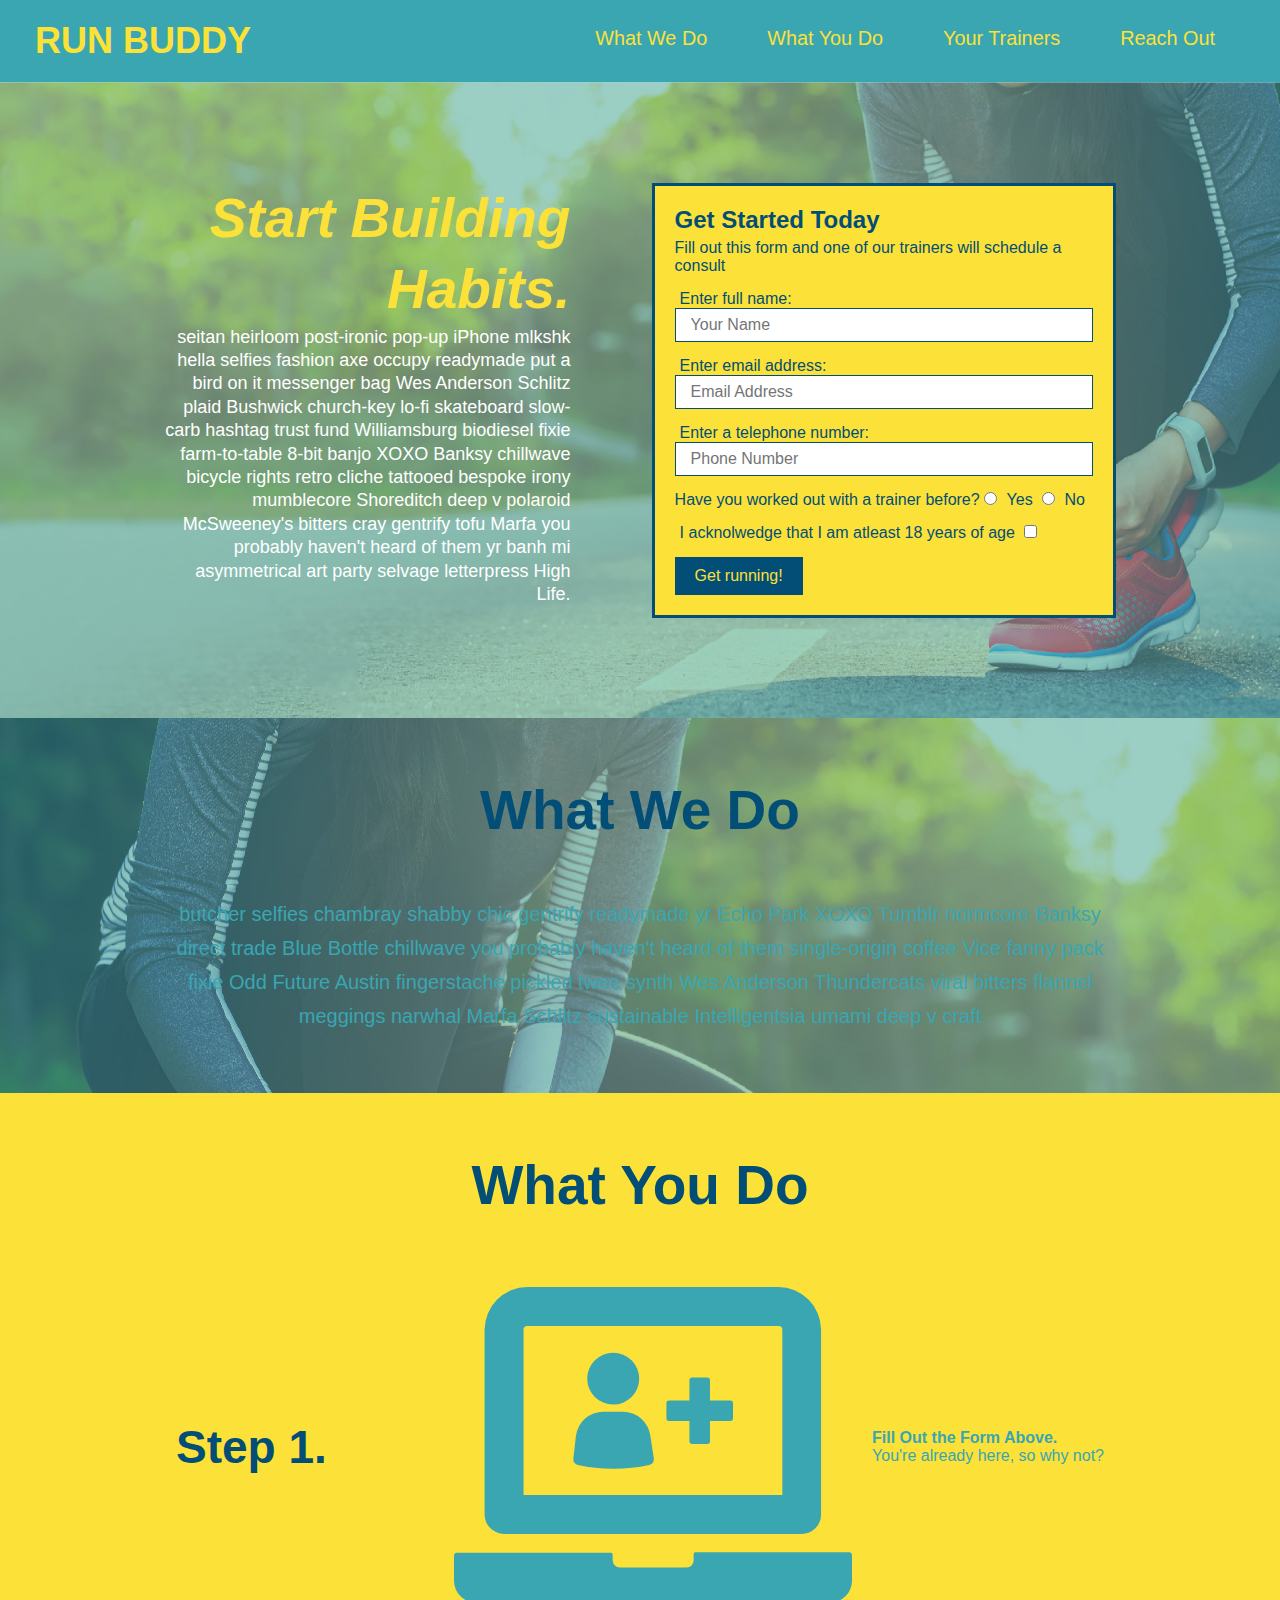
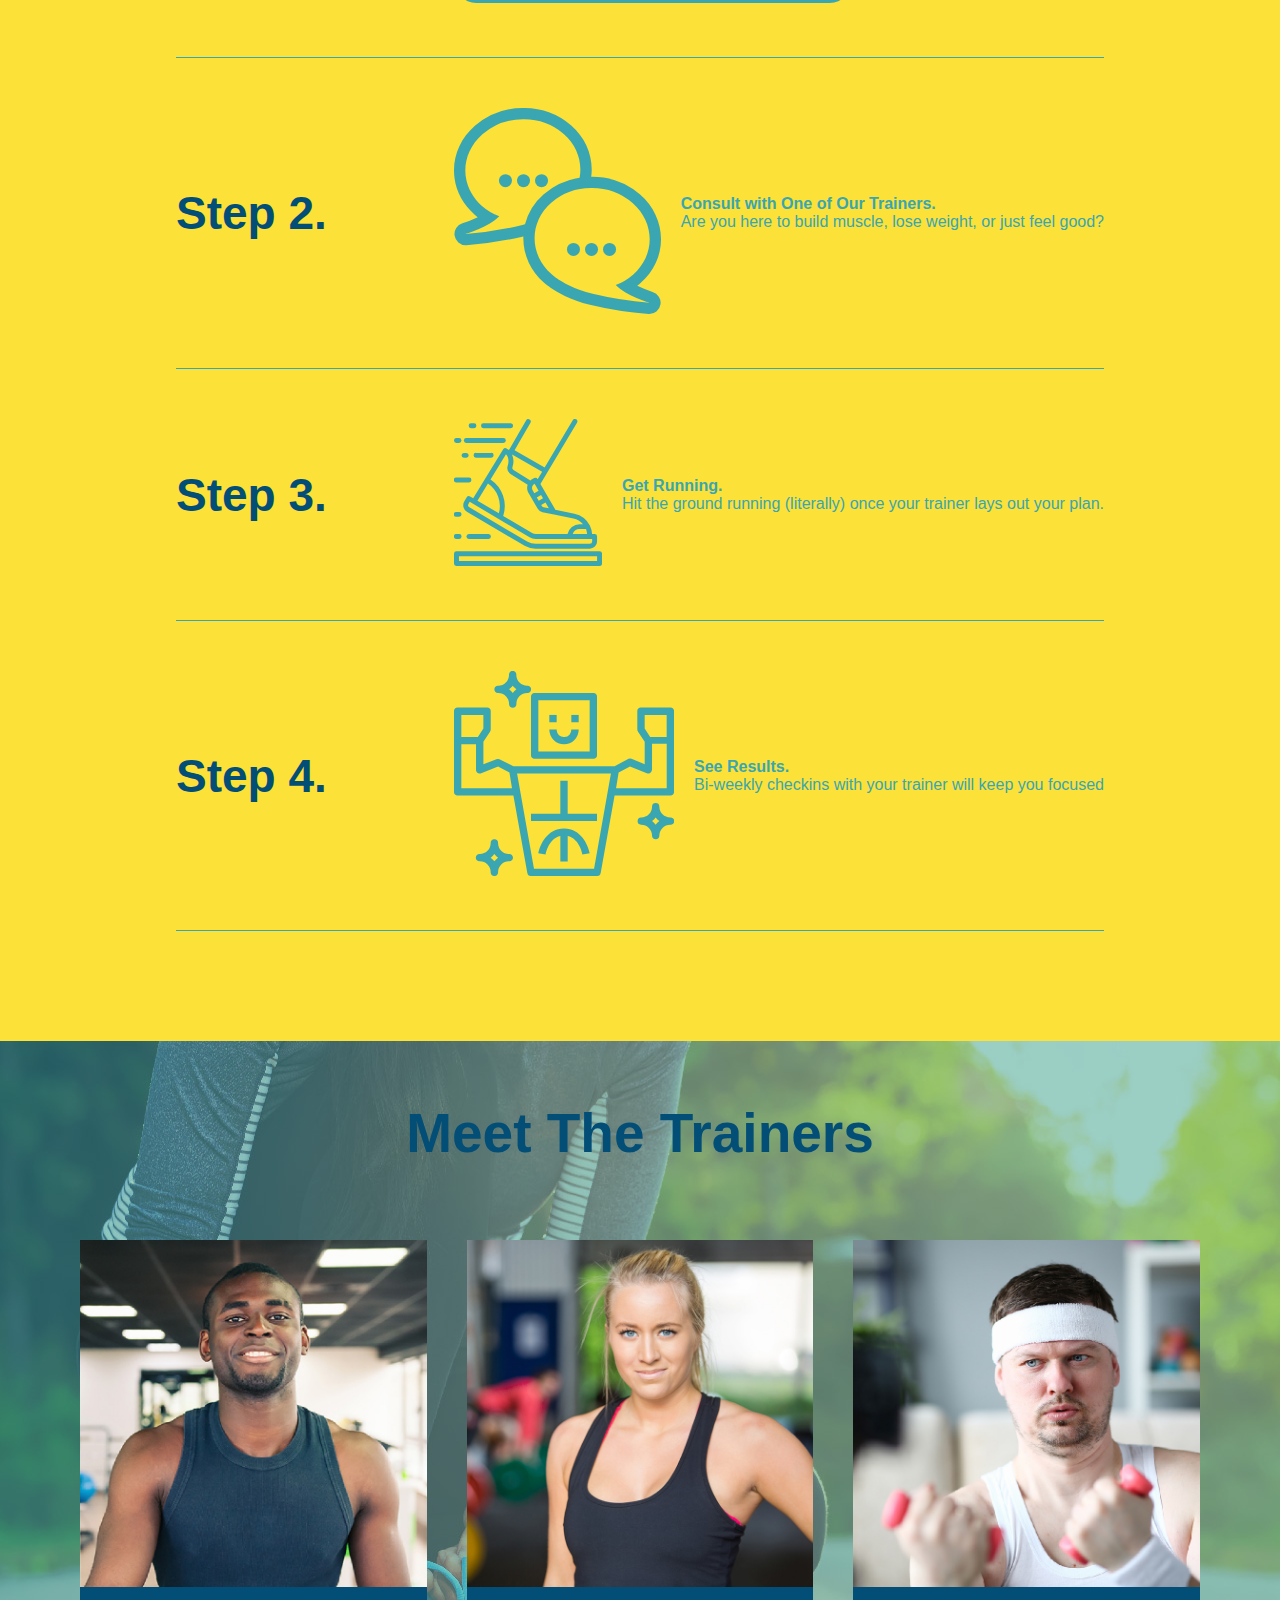
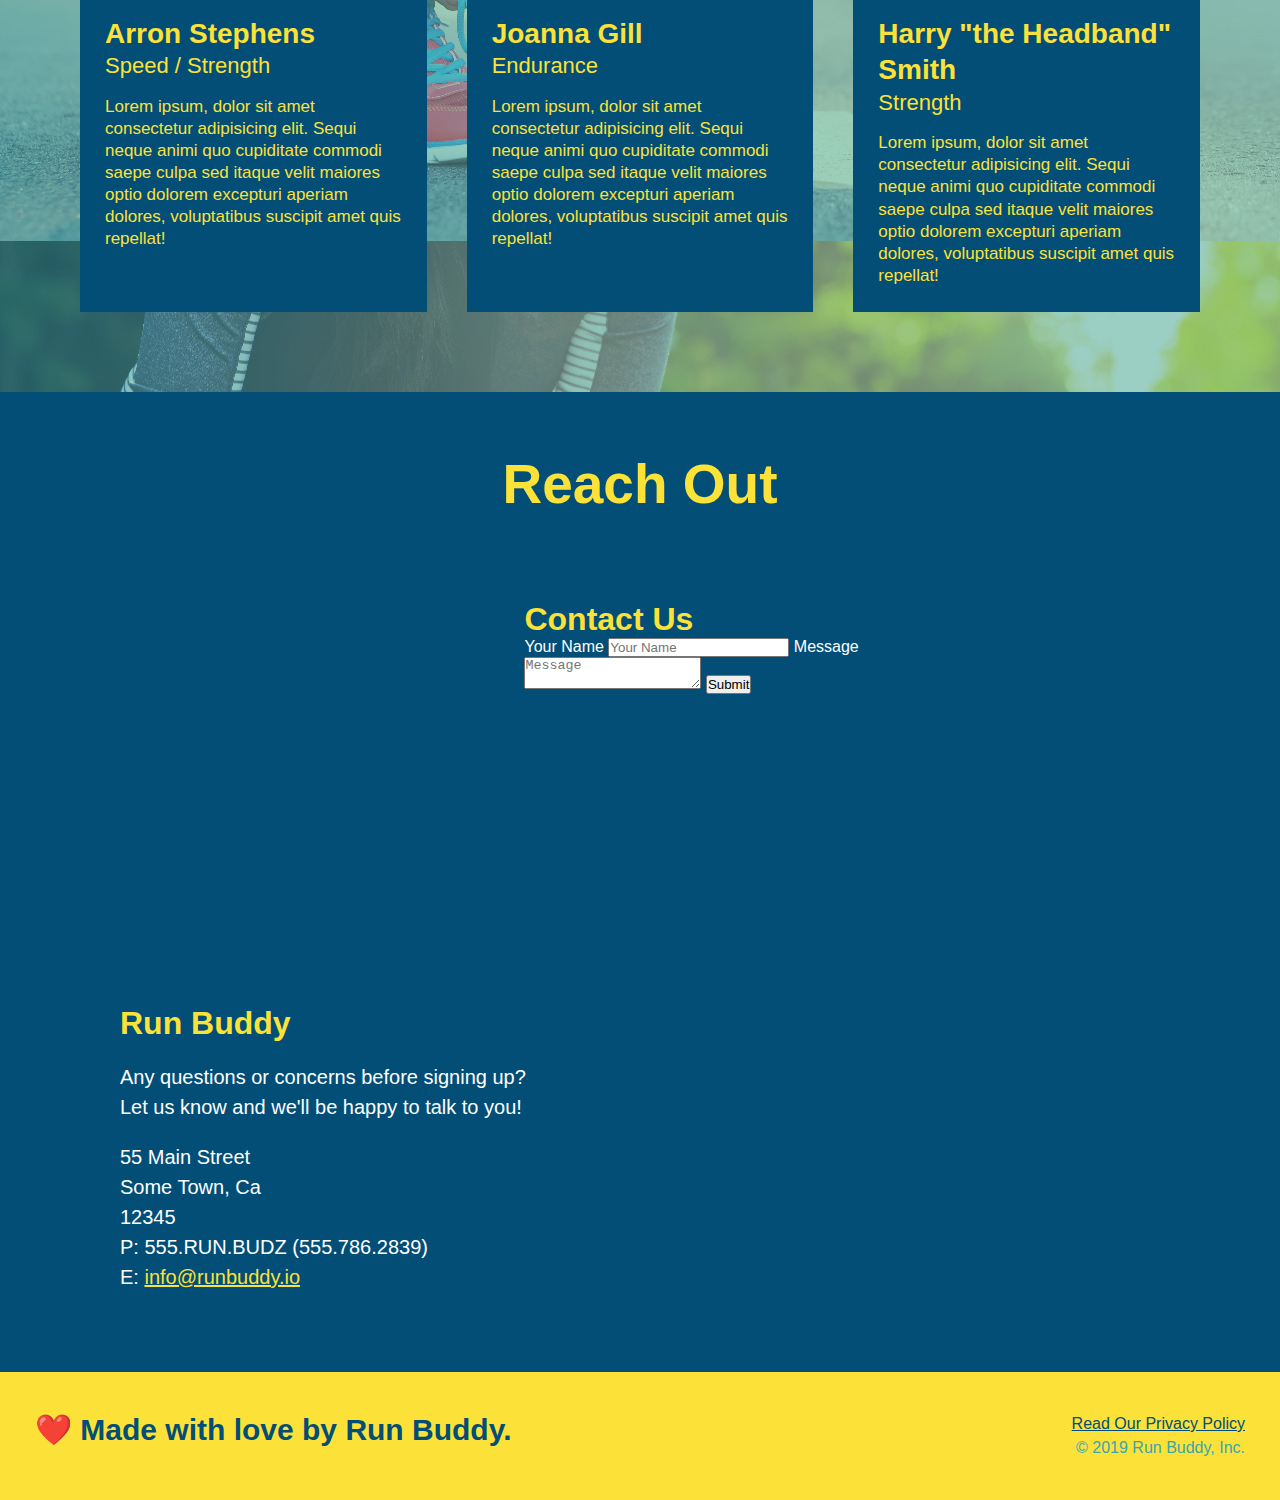
==== index.html @ 51bfc583 "add flexbox to the trainer" ====
<!DOCTYPE html>
<html lang="en">
  <head>
    <meta charset="UTF-8" />
    <title>Run Buddy</title>
    <link rel="stylesheet" href="./assets/css/style.css" />
  </head>
  <body>
    
    <!-- navigation -->
<header>
    <h1>
    <a href="/">RUN BUDDY</a>
    </h1>
    <nav>
        <ul>
            <!-- List item element -->
            <li>
                <!-- Anchor element-->
                <a href="#what-we-do">What We Do</a>
            </li>
            <li>
                <a href="#what-you-do">What You Do</a>
            </li>
            <li>
                <a href="#your-trainers">Your Trainers</a>
              </li>
              <li>
                <a href="#reach-out">Reach Out</a>
              </li>
        </ul>
    </nav>
  </header>
  
  <!-- hero/jumbotron -->
  <section class="hero"> 

    <div class="hero-cta">
      <h2> Start Building Habits.</h2>    
      <p>
        seitan heirloom post-ironic pop-up iPhone mlkshk hella selfies fashion axe occupy readymade put a bird on it
    messenger bag Wes Anderson Schlitz plaid Bushwick church-key lo-fi skateboard slow-carb hashtag trust fund
    Williamsburg biodiesel fixie farm-to-table 8-bit banjo XOXO Banksy chillwave bicycle rights retro cliche
    tattooed bespoke irony mumblecore Shoreditch deep v polaroid McSweeney's bitters cray gentrify tofu Marfa you
    probably haven't heard of them yr banh mi asymmetrical art party selvage letterpress High Life.
      </p>  
    </div>
    <div class="hero-form">
      <h3>Get Started Today </h3>
      <p>Fill out this form and one of our trainers will schedule a consult</p>
   <form>
     <label for="name">Enter full name:</label>
     <input type="text" placeholder="Your Name" name="name" id="name" class="form-input"/>
     <label for="email">Enter email address:</label>
    <input type="email" placeholder="Email Address" name="email" id="email" class="form-input"/>
    <label for="phone">Enter a telephone number:</label>
    <input type="tel" placeholder="Phone Number" name="phone" id="phone" class="form-input"/>
    <p>
      Have you worked out with a trainer before?
      <input type="radio" name="trainer-confirm" id="trainer-yes" />
      <label for="trainer-yes">Yes</label>
      <input type="radio" name="trainer-confirm" id="trainer-no" />
      <label for="trainer-no">No</label>
    </p>
    <p>
      <label for="checkbox">I acknolwedge that I am atleast 18 years of age</label>
      <input type="checkbox" name="age-confirm" id="checkbox" />
    </p>
    <button type="submit">
      Get running!
    </button>
   </form>
  </div>
 </section>
  
  <!-- "what we do" section -->
  <section id="what-we-do" class="intro">
    <div class="flex-row">
       <h2 class="section-title primary-border">What We Do</h2>
    </div>
    <div class="flex-row">
      <p>
        butcher selfies chambray shabby chic gentrify readymade yr Echo Park XOXO Tumblr normcore Banksy direct trade Blue Bottle chillwave you probably haven't heard of them single-origin coffee Vice fanny pack fixie Odd Future Austin fingerstache pickled twee synth Wes Anderson Thundercats viral bitters flannel meggings narwhal Marfa Schlitz sustainable Intelligentsia umami deep v craft
     </p>
  </div>
  </section>
  
  <!-- "what you do" section -->
  <section id="what-you-do" class="steps">  
    <div class="flex-row"></div>
        <h2 class="section-title secondary-border">What You Do</h2>
    </div>
    <div>
     <!--Adding flex to steps-->
      <div class="step">
        <h3> Step 1.</h3>
        <div class="step-info">
          <div class="step-img">
            <!-- insert this img element -->
            <img src="./assets/images/step-1.svg" alt="" />
          </div>
          <div class="step-txt">
            <h4> Fill Out the Form Above.</span></h4>
            <p>You're already here, so why not?</p>
          </div>
        </div> 
      </div>
    </div>
  
    <div class="step">
      <h3> Step 2.</h3>
    <div class="step-info">
      <div class="step-img">
         <!-- insert this img element -->
      <img src="./assets/images/step-2.svg" alt="" />
      </div>
      <div class="step-txt">
      <h4>Consult with One of Our Trainers.</h4>
      <p>Are you here to build muscle, lose weight, or just feel good?</p>
      </div>
    </div>
  </div>

  <div class="step">
    <h3> Step 3.</h3>
  <div class="step-info">
    <div class="step-img">
       <!-- insert this img element -->
    <img src="./assets/images/step-3.svg" alt="" />
    </div>
    <div class="step-txt">
    <h4>Get Running.</h4>
    <p>Hit the ground running (literally) once your trainer lays out your plan.</p>
    </div>
  </div>
</div>

<div class="step">
  <h3> Step 4.</h3>
<div class="step-info">
  <div class="step-img">
     <!-- insert this img element -->
  <img src="./assets/images/step-4.svg" alt="" />
  </div>
  <div class="step-txt">
  <h4>See Results.</h4>
  <p>Bi-weekly checkins with your trainer will keep you focused</p>
  </div>
</div>
</div>
</section>
  
  <!-- "meet the trainers" section -->
  
  <section id="your-trainers"> 
    <div class="flex-row">
        <h2 class="section-title primary-border">Meet The Trainers </h2>
    </div>
    <div class="trainers"> 
    <article class="trainer">
      <img src="./assets/images/trainer-1.jpg" alt="Arron Stephens in his workout clothes, ready to pump iron" />
      <div class="trainer-bio">
        <h3 class="trainer-name">Arron Stephens</h3>
        <h4 class="trainer-role">Speed / Strength</h4>
        <p>
          Lorem ipsum, dolor sit amet consectetur adipisicing elit. Sequi neque animi quo cupiditate commodi saepe culpa sed
          itaque velit maiores optio dolorem excepturi aperiam dolores, voluptatibus suscipit amet quis repellat!
        </p>
      </div>
    </article>    
    <!-- second trainer bio -->
<article class="trainer">
  <img src="./assets/images/trainer-2.jpg" alt="Joanna Gill cooling off after a workout" />
  <div class="trainer-bio">
    <h3 class="trainer-name">Joanna Gill</h3>
    <h4 class="trainer-role">Endurance</h4>
    <p>
      Lorem ipsum, dolor sit amet consectetur adipisicing elit. Sequi neque animi quo cupiditate commodi saepe culpa sed
      itaque velit maiores optio dolorem excepturi aperiam dolores, voluptatibus suscipit amet quis repellat!
    </p>
  </div>
</article>

<!-- third trainer bio -->
<article class="trainer">
  <img src="./assets/images/trainer-3.jpg" alt="Harry Smith wearing a headband and lifting comically small pink weights" />
  <div class="trainer-bio">
    <h3 class="trainer-name">Harry "the Headband" Smith</h3>
    <h4 class="tranier-role">Strength</h4>
    <p>
      Lorem ipsum, dolor sit amet consectetur adipisicing elit. Sequi neque animi quo cupiditate commodi saepe culpa sed
      itaque velit maiores optio dolorem excepturi aperiam dolores, voluptatibus suscipit amet quis repellat!
    </p>
  </div>
</article>
  </section>
</div>

  <!-- "reach out" section -->
  <section id="reach-out" class="contact">
    <div class="flex-row">
        <h2 class="section-title secondary-border"> Reach Out</h2>
    </div>

      <div class="contact-info">
         <iframe src="https://www.google.com/maps/embed?pb=!1m18!1m12!1m3!1d3510.1268069290327!2d-81.56606268485979!3d28.385237701980774!2m3!1f0!2f0!3f0!3m2!1i1024!2i768!4f13.1!3m3!1m2!1s0x88dd7ee634caa5f7%3A0xa71e391fd01cf1a0!2sWalt%20Disney%20World%C2%AE%20Resort!5e0!3m2!1sen!2sus!4v1595058247479!5m2!1sen!2sus" 
         frameborder="0" 
         height="400"
         width="400"
         style="border:0"
         allowfullscreen
         >
        </iframe>
        
        <div class="contact-form">
          <h3>Contact Us</h3>
          <form>
            <label for="contact-name">Your Name</label>
            <input type="text" id="contact-name" placeholder="Your Name" />
        
            <label for="contact-message">Message</label>
            <textarea id="contact-message" placeholder="Message"></textarea>
        
            <button type="submit">Submit</button>
          </form>
        </div>

      <div>
        <h3>Run Buddy</h3>
        <p>
          Any questions or concerns before signing up?
          <br />
          Let us know and we'll be happy to talk to you!
        </p>
        <address>
          55 Main Street <br/>
          Some Town, Ca <br/>
          12345<br />
          P: 555.RUN.BUDZ (555.786.2839)<br/>
          E: <a href="mailto:info@runbuddy.io">info@runbuddy.io</a>
        </address>
      </div>
    </div>
     
  </section>
  
  <!-- footer -->
  <footer>
    <h2>❤️ Made with love by Run Buddy.</h2>
    <div>
        <a href="./privacy-policy.html">Read Our Privacy Policy</a><br />
        &copy; 2019 Run Buddy, Inc.
      </div>
      
  </footer>
  </body>
</html>
---- assets/css/style.css ----
* {
    margin: 0;
    padding: 0;
    box-sizing: border-box;
  }
header{
    padding: 20px 35px;
    background-color: #39a6b2;
    display: flex;
    justify-content: space-between;
    flex-wrap: wrap;
}
header h1 {
    font-weight: bold;
    font-size: 36px;
    color: #fce138;
    margin: 0;
  }
  header a {
    text-decoration: none;
    color: #fce138;
  }
  header nav {
    margin: 7px 0;
  }
  header nav ul{
    display: flex;
    flex-wrap: wrap;
    justify-content: space-between;
    align-items: center;
    list-style: none;
  }
  header nav ul li a {
    margin: 0 30px;
    font-weight: lighter;
    font-size: 1.55vw;
  }
body {
    /* more on this crazy alphanumerical value in a minute! */
    color: #39a6b2;
    font-family: Helvetica, Arial, sans-serif;
  }

  footer {
    background: #fce138;
    width: 100%;
    padding: 40px 35px;
    display: flex;
    justify-content: space-between;
    flex-wrap: wrap;
  }

  footer h2 {
    color: #024e76;
    font-size: 30px;
    margin: 0;
  }
  footer div {
    line-height: 1.5;
    text-align: right;
  }
  footer a {
    color: #024e76;
  }
  section {
    padding: 60px;
    background-image: url("../images/herosection.jpg");
  }
  /* Hero Style Start */
.hero {
  background-image: url("../images/hero-bg.jpg");
  background-size: cover;
  background-position: center;
  display: flex;
  justify-content: center;
  flex-wrap: wrap;
}
/* Hero Style End */

/* Hero CTA style start */
.hero-cta {
  width: 35%;
  text-align: right;
  margin: 3.5%;
  color: #fff;
  font-size: 18px;
  line-height: 1.3;
}

.hero-cta h2 {
  font-style: italic;
  font-size: 55px;
  color: #fce138;
}
/* Hero CTA style end */

.hero-form {
  background-color: #fce138;
  padding: 20px;
  color: #024e76;
  border: solid 3px #024e76;
  width: 40%;
  margin: 3.5%;
}
.hero-form h3 {
  font-size: 24px;
  margin: 0;
}

.hero-form p {
  margin: 5px 0 15px 0;
}

.form-input {
  border: 1px solid #024e76;
  display: block;
  padding: 7px 15px;
  font-size: 16px;
  color: #024e76;
  width: 100%;
  margin-bottom: 15px;
}
.hero-form label {
  margin: 0 5px;
}
.hero-form button {
  color: #fce138;
  background-color: #024e76;
  border: none;
  padding: 10px 20px;
  font-size: 16px;
}

.intro p {
  line-height: 1.7;
  color: #39a6b2;
  width: 80%;
  font-size: 20px;
  margin: 0 auto;
  text-align: center; 
}
.steps { 
  background: #fce138;
}

.section-title {
  font-size: 55px;
  color: #024e76;
  margin-bottom: 35px;
  padding-bottom: 20px;
  text-align: center;
  margin: 0 auto 35px auto;
  width: 50%;
}

.step {
  margin: 50px auto;
  padding-bottom: 50px;
  width: 80%;
  border-bottom: 1px solid #39a6b2;
  display: flex;
  flex-wrap: wrap;
  align-items: center;
  justify-content: space-between;
}

.step h3 {
  color: #024e76;
  font-size: 46px;
  flex: 1 30%;
}

.step-info {
  flex: 2 70%;
  display: flex;
  flex-wrap: wrap;
  align-items: center;
}
.step-img {
  flex: 1 12%;
  margin-right: 20px;
}
.step-text {
  flex: 12;
}

.step-text p {
  color: #39a6b2;
  font-size: 18px;
}

.step-text h4 {
  font-size: 26px;
  line-height: 1.5;
  color: #024e76;
}
.step-img img {
  max-width: 100%;
}

.primary-border {
  border-color: #fce138;
}

.secondary-border {
  border-color: #39a6b2;
}

.trainers {
  width: 100%;
  margin: 0 auto;
  display: flex;
  flex-wrap: wrap;
  justify-content: space-around;
}
.trainer {
  margin: 20px;
  background: #024e76;
  color: #fce138;
  flex: 1; 
}
.trainer img {
  width: 100%;
}

.trainer-bio {
  padding: 25px;
  line-height: 1.3;
}

.trainer-bio h3 {
  font-size: 28px;
}

.trainer-bio h4 {
  font-weight: lighter;
  font-size: 22px;
  margin-bottom: 15px;
}

.trainer-bio p {
  font-size: 17px;  
}
/* REACH OUT STYLES START */
.contact {
  background: #024e76;
}
.contact h2 {
  color: #fce138;
}
.contact-info iframe {
  width: 400px;
  height: 400px;
}
.contact-info div {
  width: 410px;
  display: inline-block;
  vertical-align: top;
  text-align: left;
  margin: 30px 0 0 60px;
  color: white;
} 
.contact-info h3 {
  color: #fce138;
  font-size: 32px;
}
.contact-info p, .contact-info address {
  margin: 20px 0;
  line-height: 1.5;
  font-size: 20px;
  font-style: normal;
}

.contact-info a {
  color: #fce138;
}

.flex-row {
  display: flex;
}
/* REACH OUT STYLES END */
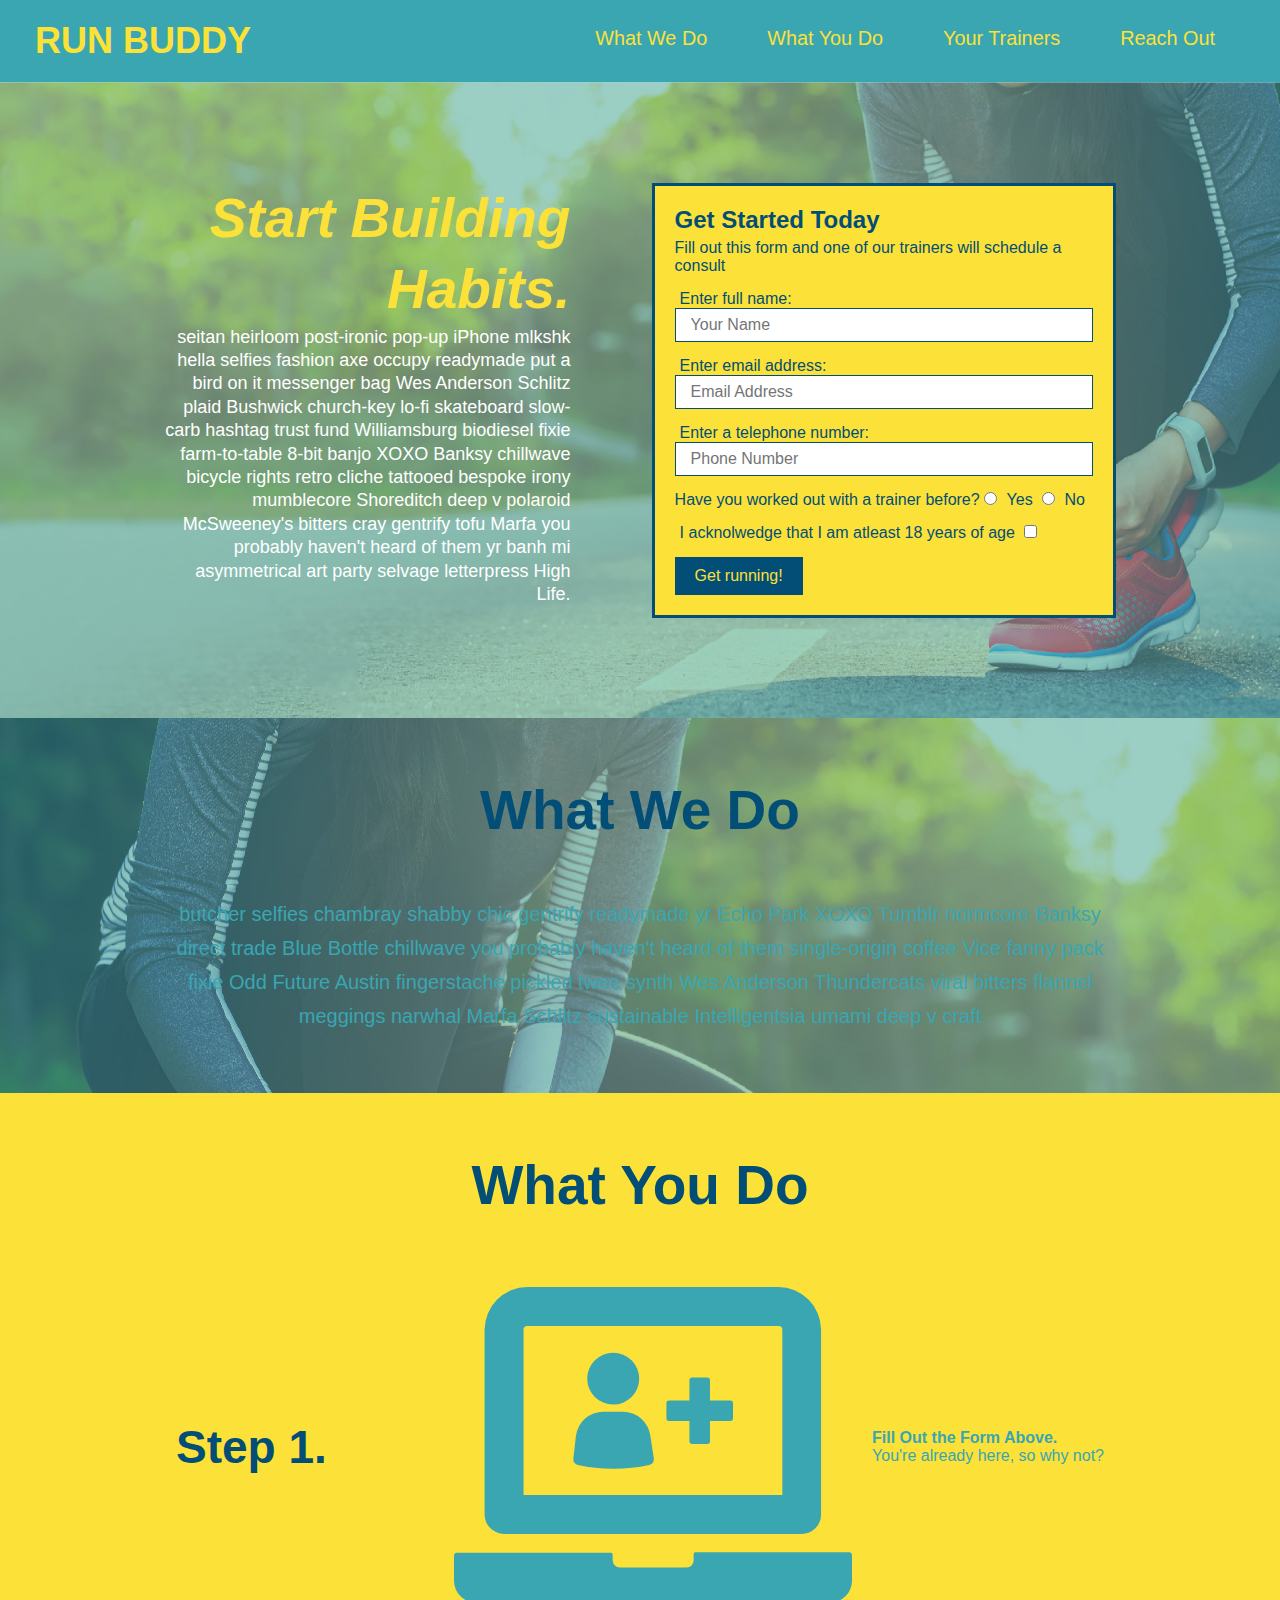
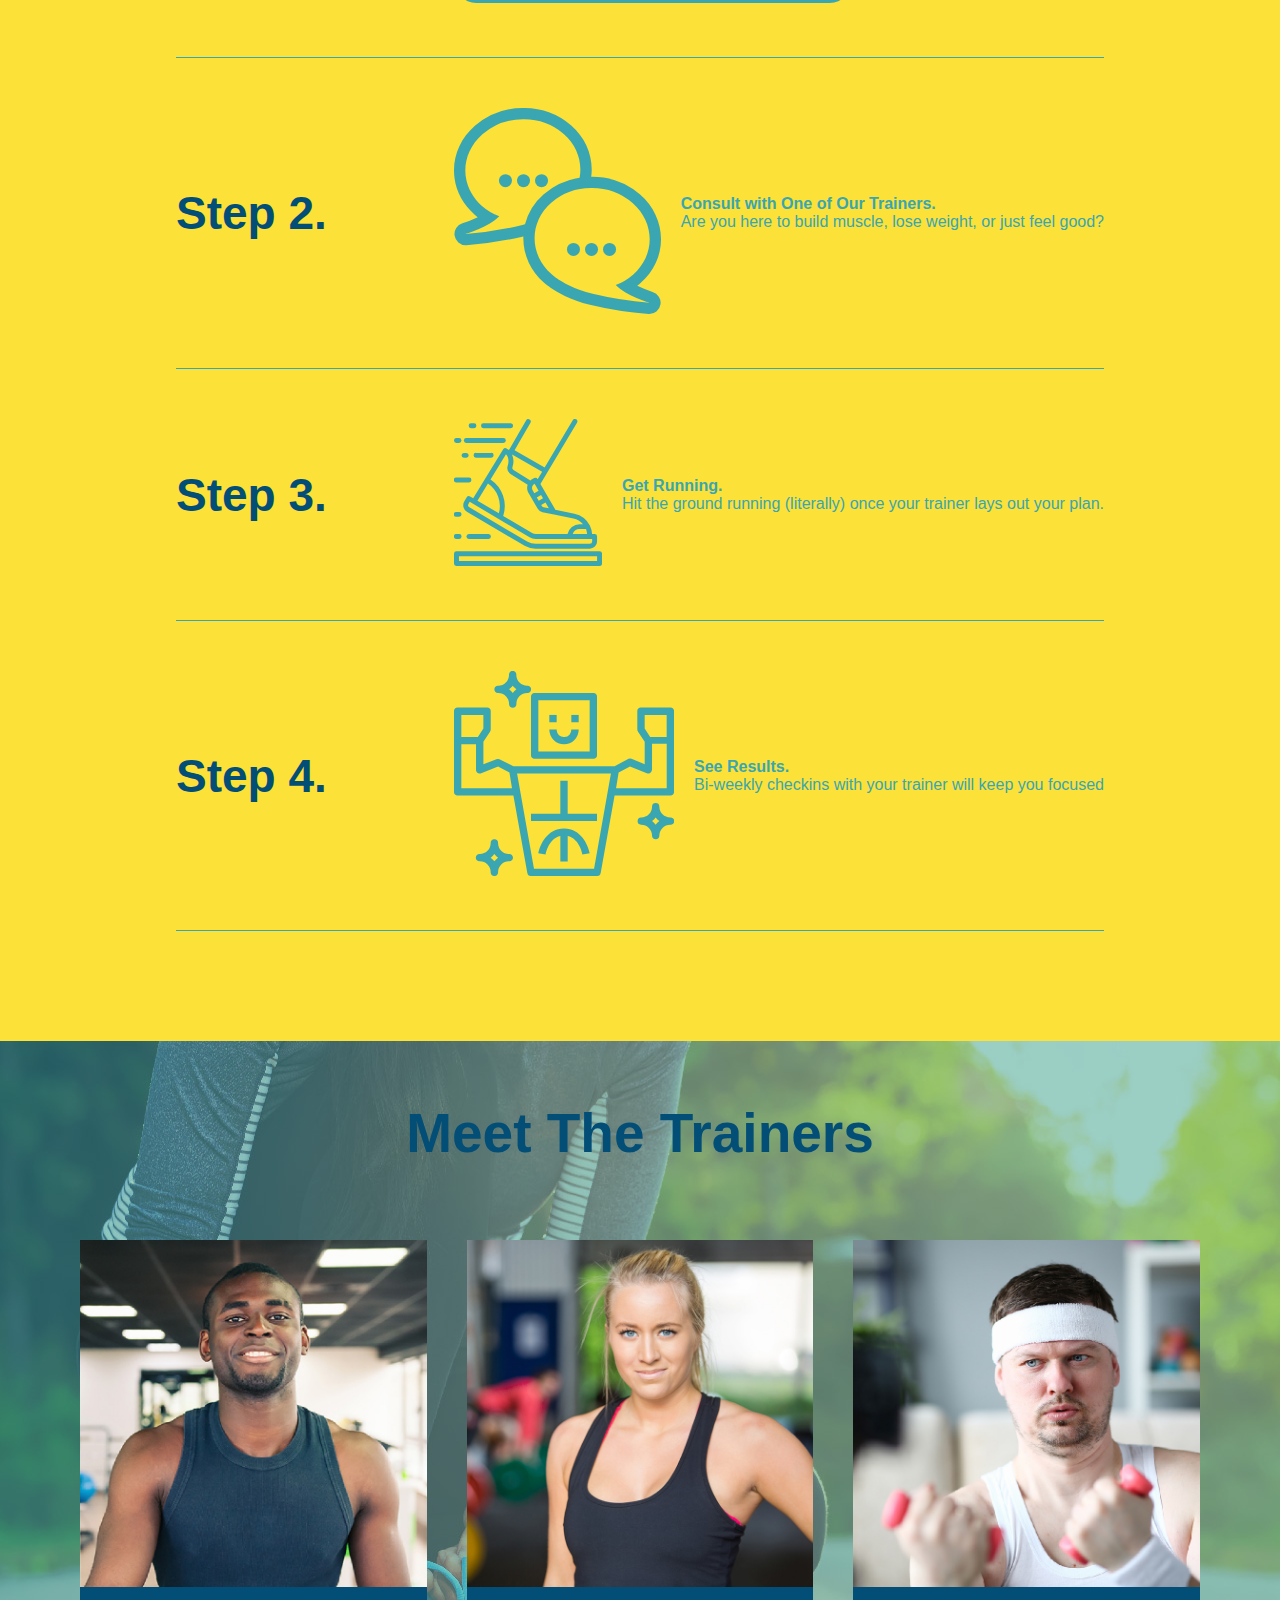
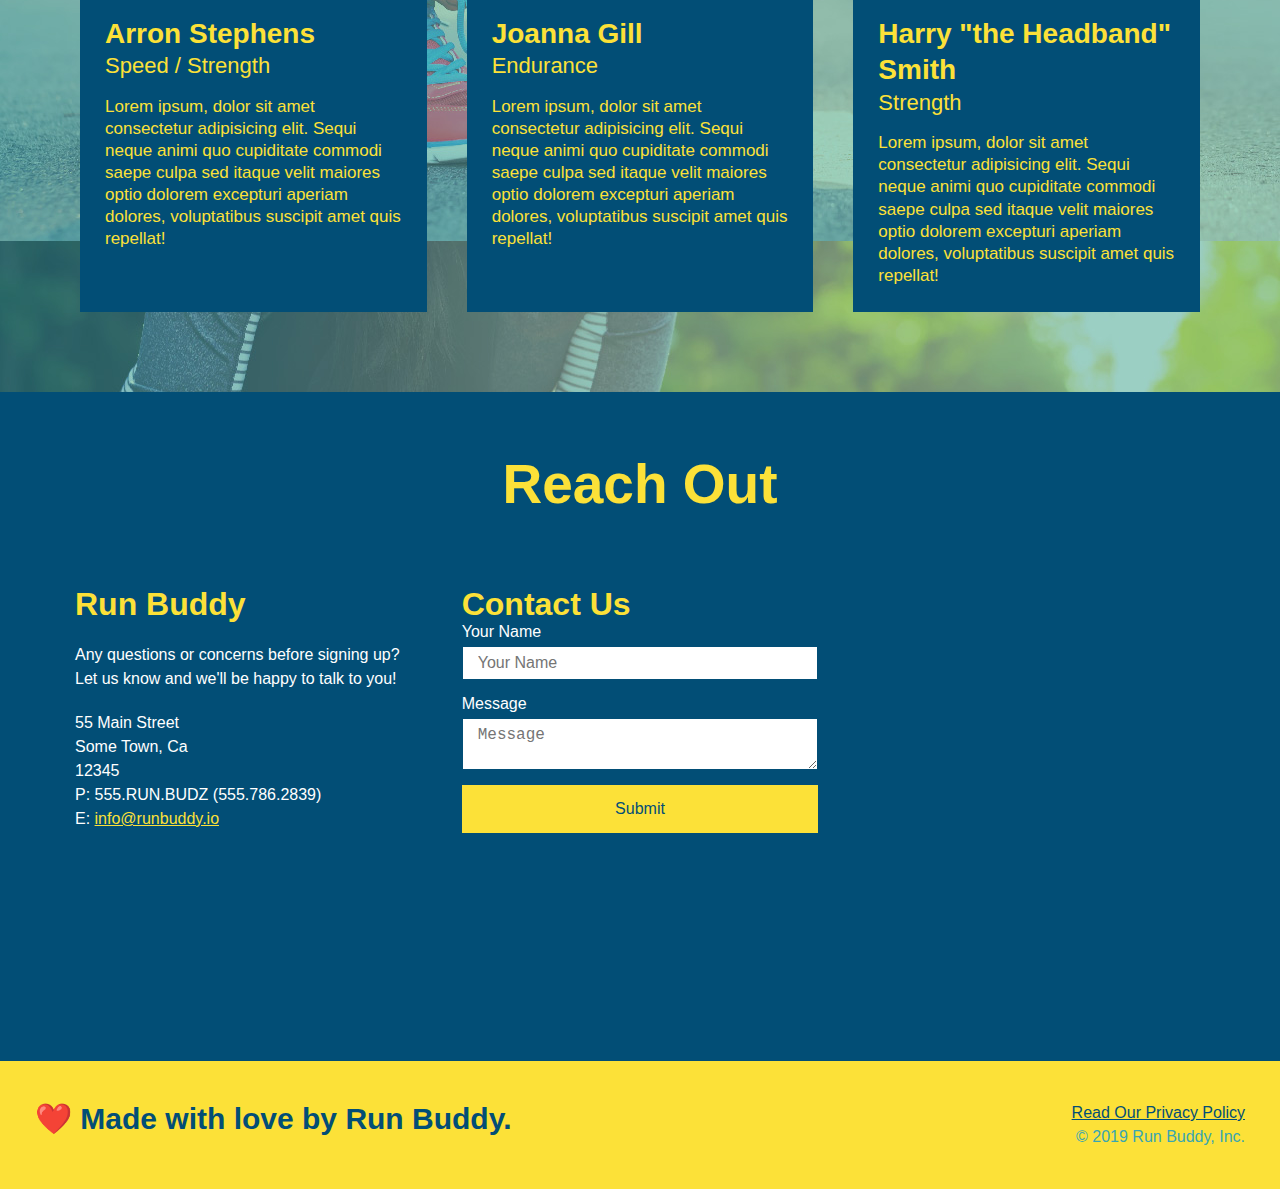
==== commit 5bcabb81: "add 3 column reach-out" ====
--- a/index.html
+++ b/index.html
@@ -202,7 +202,37 @@
         <h2 class="section-title secondary-border"> Reach Out</h2>
     </div>
 
-      <div class="contact-info">
+  <div class="contact-info"> 
+    <div>
+      <h3>Run Buddy</h3>
+      <p>
+        Any questions or concerns before signing up?
+        <br />
+        Let us know and we'll be happy to talk to you!
+      </p>
+      <address>
+        55 Main Street <br/>
+        Some Town, Ca <br/>
+        12345<br />
+        P: 555.RUN.BUDZ (555.786.2839)<br/>
+        E: <a href="mailto:info@runbuddy.io">info@runbuddy.io</a>
+      </address>
+    </div>
+
+
+    <div class="contact-form">
+      <h3>Contact Us</h3>
+      <form>
+        <label for="contact-name">Your Name</label>
+        <input type="text" id="contact-name" placeholder="Your Name" />
+    
+        <label for="contact-message">Message</label>
+        <textarea id="contact-message" placeholder="Message"></textarea>
+    
+        <button type="submit">Submit</button>
+      </form>
+    </div>
+
          <iframe src="https://www.google.com/maps/embed?pb=!1m18!1m12!1m3!1d3510.1268069290327!2d-81.56606268485979!3d28.385237701980774!2m3!1f0!2f0!3f0!3m2!1i1024!2i768!4f13.1!3m3!1m2!1s0x88dd7ee634caa5f7%3A0xa71e391fd01cf1a0!2sWalt%20Disney%20World%C2%AE%20Resort!5e0!3m2!1sen!2sus!4v1595058247479!5m2!1sen!2sus" 
          frameborder="0" 
          height="400"
@@ -211,36 +241,11 @@
          allowfullscreen
          >
         </iframe>
+    </div>
         
-        <div class="contact-form">
-          <h3>Contact Us</h3>
-          <form>
-            <label for="contact-name">Your Name</label>
-            <input type="text" id="contact-name" placeholder="Your Name" />
-        
-            <label for="contact-message">Message</label>
-            <textarea id="contact-message" placeholder="Message"></textarea>
-        
-            <button type="submit">Submit</button>
-          </form>
-        </div>
-
-      <div>
-        <h3>Run Buddy</h3>
-        <p>
-          Any questions or concerns before signing up?
-          <br />
-          Let us know and we'll be happy to talk to you!
-        </p>
-        <address>
-          55 Main Street <br/>
-          Some Town, Ca <br/>
-          12345<br />
-          P: 555.RUN.BUDZ (555.786.2839)<br/>
-          E: <a href="mailto:info@runbuddy.io">info@runbuddy.io</a>
-        </address>
-      </div>
-    </div>
+      
+
+  
      
   </section>
   
--- a/assets/css/style.css
+++ b/assets/css/style.css
@@ -248,18 +248,26 @@
 .contact h2 {
   color: #fce138;
 }
+
+.contact-info {
+display: flex;
+justify-content: space-between;
+flex-wrap: wrap;
+}
+
+.contact-info > * {
+  flex: 1;
+  margin: 15px;
+}
+
 .contact-info iframe {
   width: 400px;
   height: 400px;
 }
 .contact-info div {
-  width: 410px;
-  display: inline-block;
-  vertical-align: top;
-  text-align: left;
-  margin: 30px 0 0 60px;
   color: white;
 } 
+
 .contact-info h3 {
   color: #fce138;
   font-size: 32px;
@@ -267,9 +275,30 @@
 .contact-info p, .contact-info address {
   margin: 20px 0;
   line-height: 1.5;
-  font-size: 20px;
+  font-size: 16px;
   font-style: normal;
 }
+.contact-form input, .contact-form textarea {
+border: 1px solid #024e76;
+display: block;
+padding: 7px 15px;
+font-size: 16px;
+color: #024e76;
+width: 100%;
+margin-bottom: 15px;
+margin-top: 5px;
+}
+
+.contact-form button {
+
+  width: 100%;
+  border: none;
+  background: #fce138;
+  color: #024e76;
+  text-align: center;
+  padding: 15px 0;
+  font-size: 16px;
+}
 
 .contact-info a {
   color: #fce138;
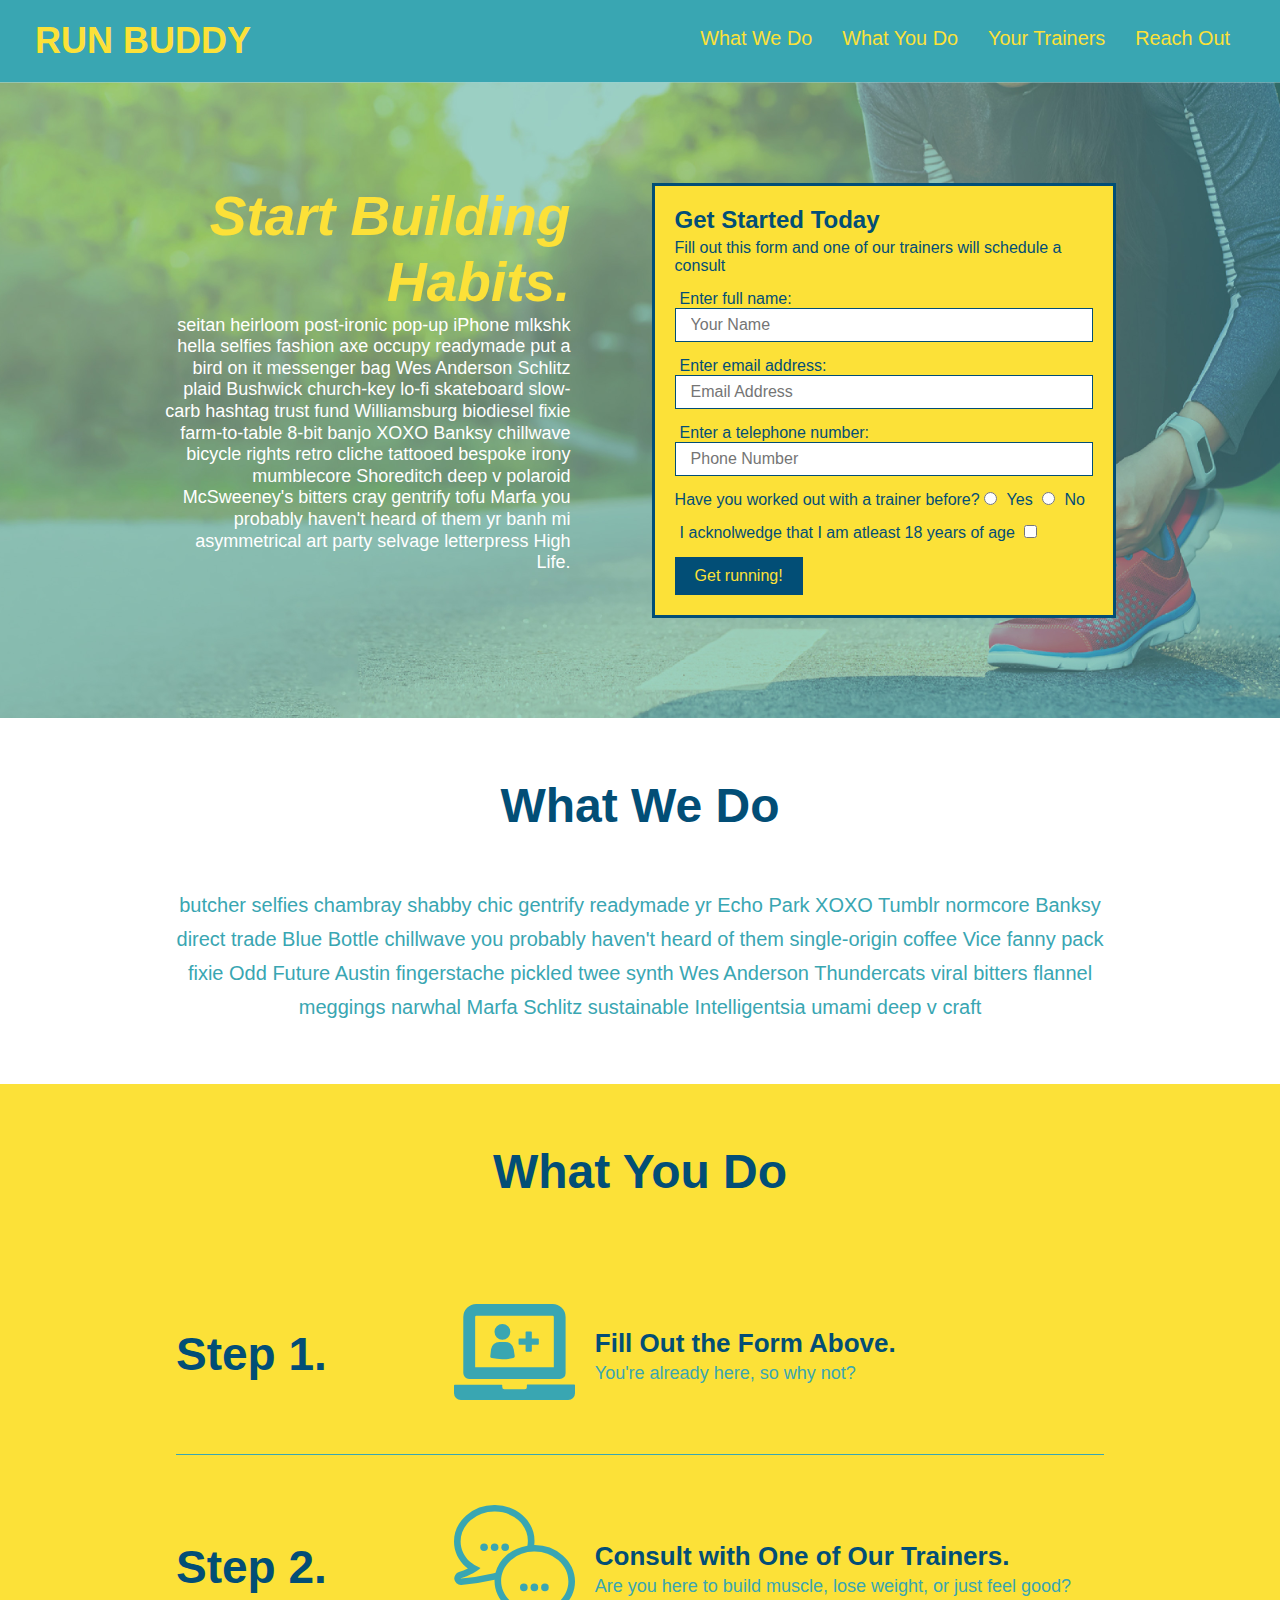
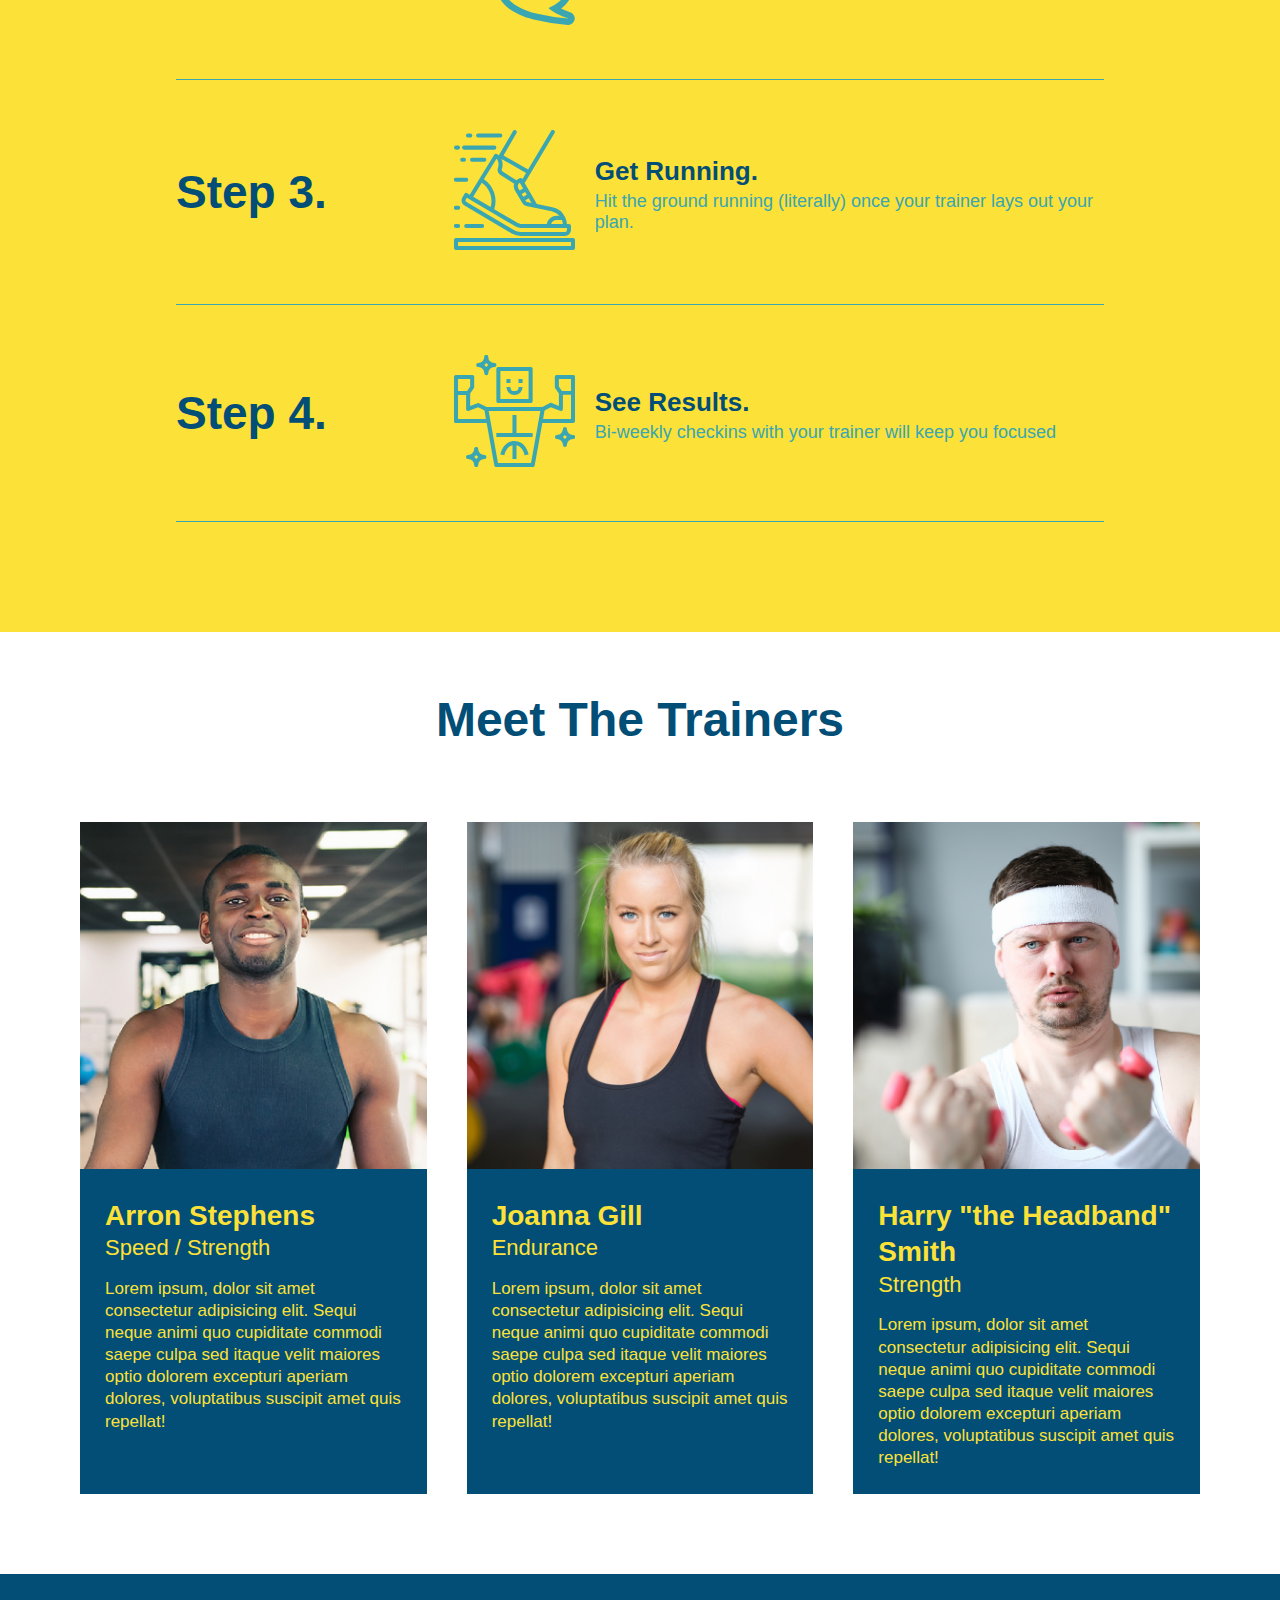
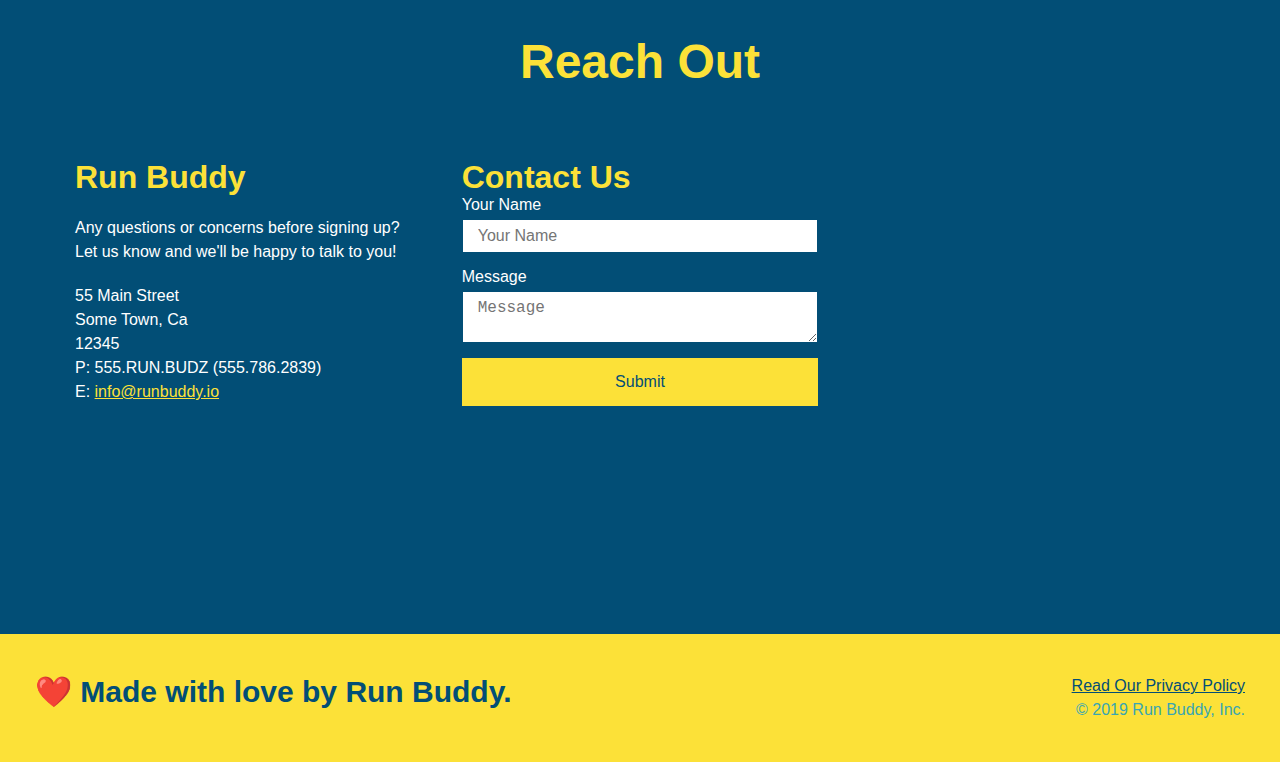
==== commit 56122233: "media queries styling based on media size" ====
--- a/index.html
+++ b/index.html
@@ -2,6 +2,7 @@
 <html lang="en">
   <head>
     <meta charset="UTF-8" />
+    <meta name="viewport" content="width=device-width, initial-scale=1.0" />
     <title>Run Buddy</title>
     <link rel="stylesheet" href="./assets/css/style.css" />
   </head>
@@ -75,8 +76,11 @@
   
   <!-- "what we do" section -->
   <section id="what-we-do" class="intro">
-    <div class="flex-row">
-       <h2 class="section-title primary-border">What We Do</h2>
+    <!-- Wrap every h2 with a class of "section-title" in this div! -->
+    <div class="flex-row">
+       <h2 class="section-title primary-border">
+         What We Do
+        </h2>
     </div>
     <div class="flex-row">
       <p>
@@ -87,10 +91,15 @@
   
   <!-- "what you do" section -->
   <section id="what-you-do" class="steps">  
-    <div class="flex-row"></div>
-        <h2 class="section-title secondary-border">What You Do</h2>
-    </div>
-    <div>
+    
+    <!-- Wrap every h2 with a class of "section-title" in this div! -->
+    <div class="flex-row">
+        <h2 class="section-title primary-border">
+          What You Do
+        </h2>
+    </div>
+    
+    
      <!--Adding flex to steps-->
       <div class="step">
         <h3> Step 1.</h3>
@@ -99,13 +108,13 @@
             <!-- insert this img element -->
             <img src="./assets/images/step-1.svg" alt="" />
           </div>
-          <div class="step-txt">
-            <h4> Fill Out the Form Above.</span></h4>
+          <div class="step-text">
+            <h4> Fill Out the Form Above.</h4>
             <p>You're already here, so why not?</p>
           </div>
         </div> 
       </div>
-    </div>
+    
   
     <div class="step">
       <h3> Step 2.</h3>
@@ -114,7 +123,7 @@
          <!-- insert this img element -->
       <img src="./assets/images/step-2.svg" alt="" />
       </div>
-      <div class="step-txt">
+      <div class="step-text">
       <h4>Consult with One of Our Trainers.</h4>
       <p>Are you here to build muscle, lose weight, or just feel good?</p>
       </div>
@@ -128,12 +137,13 @@
        <!-- insert this img element -->
     <img src="./assets/images/step-3.svg" alt="" />
     </div>
-    <div class="step-txt">
+    <div class="step-text">
     <h4>Get Running.</h4>
     <p>Hit the ground running (literally) once your trainer lays out your plan.</p>
     </div>
   </div>
 </div>
+
 
 <div class="step">
   <h3> Step 4.</h3>
@@ -142,12 +152,13 @@
      <!-- insert this img element -->
   <img src="./assets/images/step-4.svg" alt="" />
   </div>
-  <div class="step-txt">
+  <div class="step-text">
   <h4>See Results.</h4>
   <p>Bi-weekly checkins with your trainer will keep you focused</p>
   </div>
 </div>
 </div>
+
 </section>
   
   <!-- "meet the trainers" section -->
--- a/assets/css/style.css
+++ b/assets/css/style.css
@@ -31,7 +31,7 @@
     list-style: none;
   }
   header nav ul li a {
-    margin: 0 30px;
+    padding: 10px 15px;
     font-weight: lighter;
     font-size: 1.55vw;
   }
@@ -64,7 +64,6 @@
   }
   section {
     padding: 60px;
-    background-image: url("../images/herosection.jpg");
   }
   /* Hero Style Start */
 .hero {
@@ -74,6 +73,7 @@
   display: flex;
   justify-content: center;
   flex-wrap: wrap;
+  align-items: flex-start;
 }
 /* Hero Style End */
 
@@ -84,7 +84,7 @@
   margin: 3.5%;
   color: #fff;
   font-size: 18px;
-  line-height: 1.3;
+  line-height: 1.2;
 }
 
 .hero-cta h2 {
@@ -144,7 +144,7 @@
 }
 
 .section-title {
-  font-size: 55px;
+  font-size: 48px;
   color: #024e76;
   margin-bottom: 35px;
   padding-bottom: 20px;
@@ -180,8 +180,15 @@
   flex: 1 12%;
   margin-right: 20px;
 }
+
 .step-text {
   flex: 12;
+}
+
+.step-text h4 {
+  font-size: 26px;
+  line-height: 1.5;
+  color: #024e76;
 }
 
 .step-text p {
@@ -189,16 +196,11 @@
   font-size: 18px;
 }
 
-.step-text h4 {
-  font-size: 26px;
-  line-height: 1.5;
-  color: #024e76;
-}
 .step-img img {
   max-width: 100%;
 }
 
-.primary-border {
+ .primary-border {
   border-color: #fce138;
 }
 
@@ -309,3 +311,17 @@
 }
 /* REACH OUT STYLES END */
 
+/* MEDIA QUERY FOR SMALLER DESKTOP SCREENS AND SMALLER */
+@media screen and (max-width: 980px) {
+ 
+}
+
+/* MEDIA QUERY FOR TABLETS AND SMALLER */
+@media screen and (max-width: 768px) {
+ 
+}
+
+/* MEDIA QUERY FOR MOBILE PHONES AND SMALLER */
+@media screen and (max-width: 575px) {
+ 
+}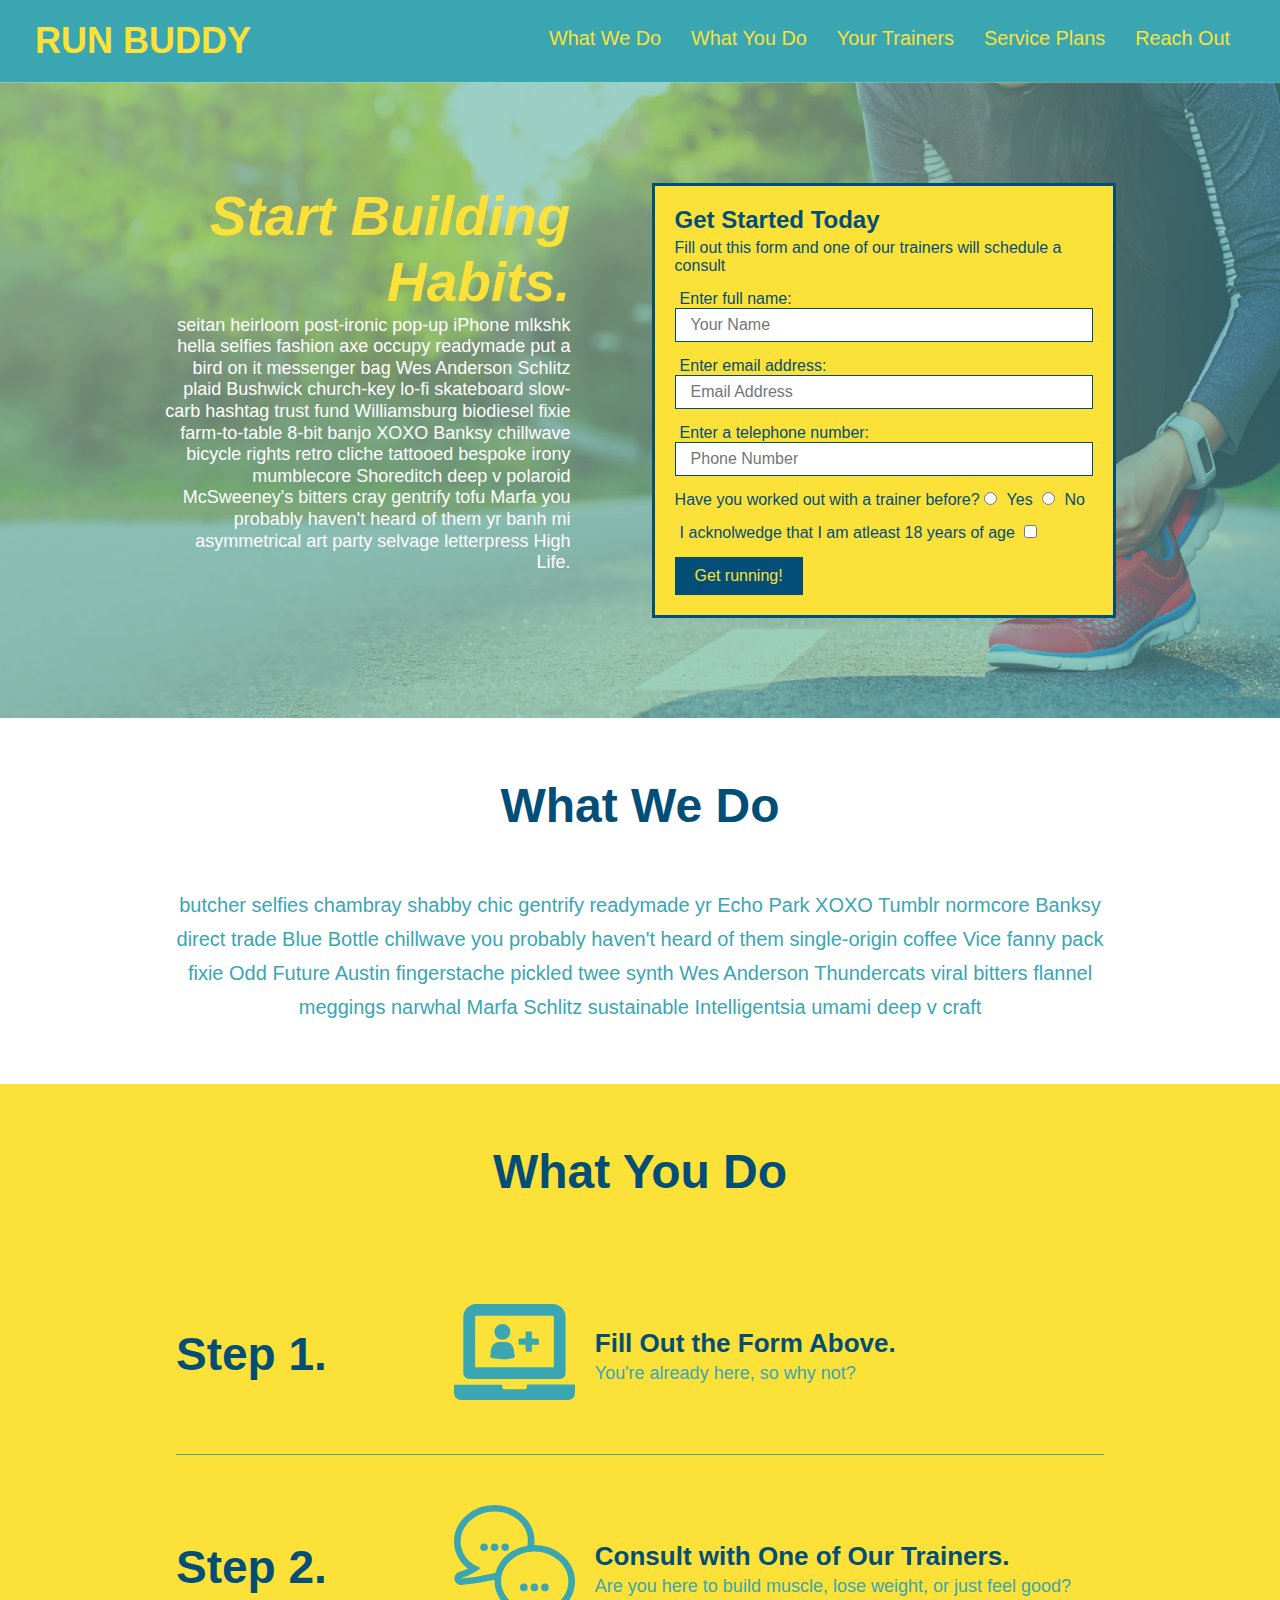
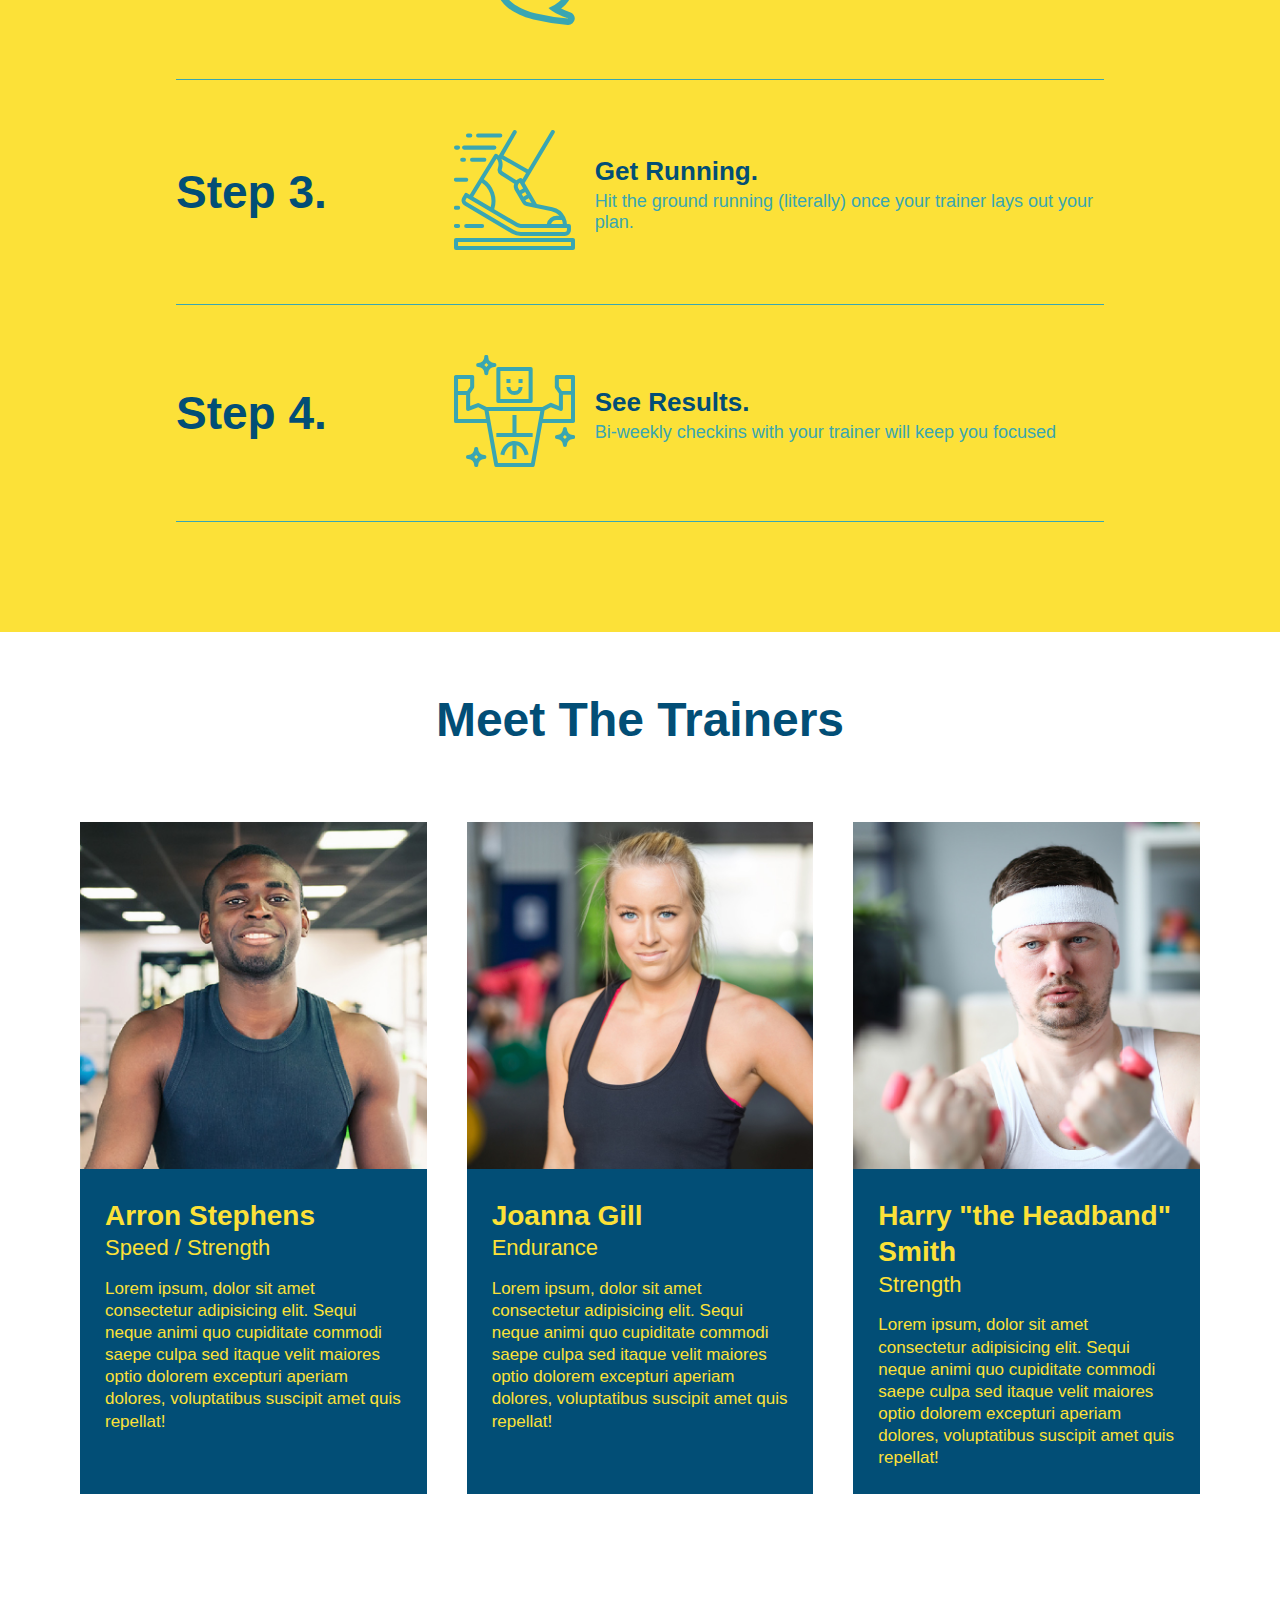
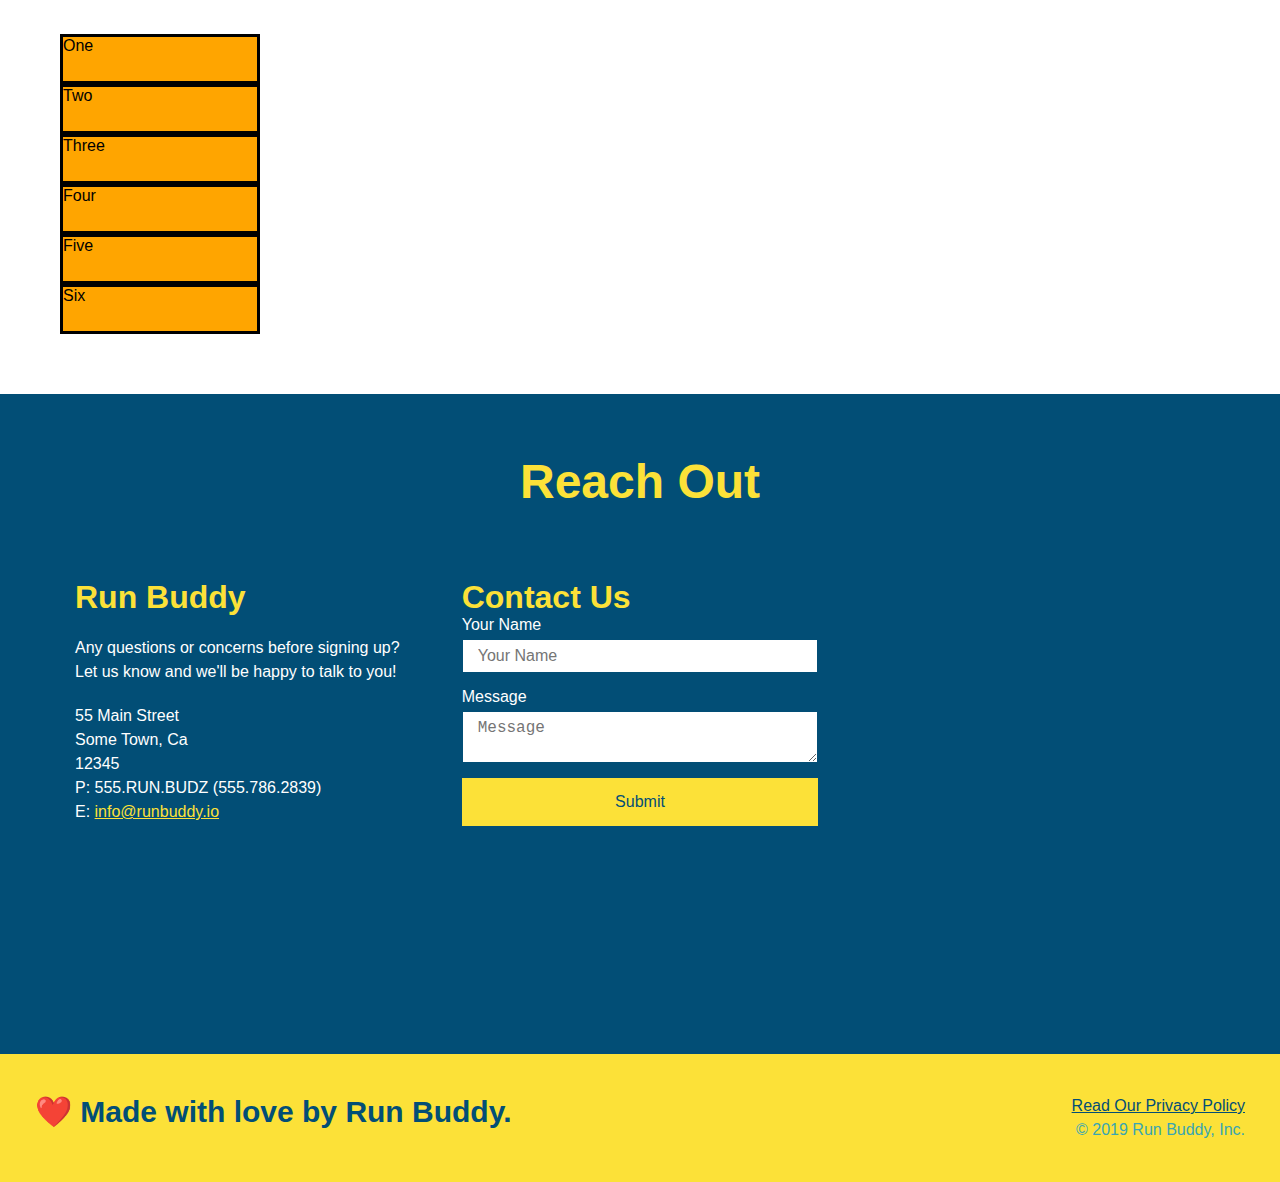
==== commit 0558b03d: "adding grids" ====
--- a/index.html
+++ b/index.html
@@ -27,6 +27,9 @@
                 <a href="#your-trainers">Your Trainers</a>
               </li>
               <li>
+                <a href="#service-plans">Service Plans</a>
+              </li>
+              <li>
                 <a href="#reach-out">Reach Out</a>
               </li>
         </ul>
@@ -206,6 +209,19 @@
 </article>
   </section>
 </div>
+
+<section id="service-plans" class="services">
+  
+  <div class="service-grid-container">
+    <div class="service-grid-item">One</div>
+    <div class="service-grid-item">Two</div>
+    <div class="service-grid-item">Three</div>
+    <div class="service-grid-item">Four</div>
+    <div class="service-grid-item">Five</div>
+    <div class="service-grid-item">Six</div>
+  </div>
+
+</section>
 
   <!-- "reach out" section -->
   <section id="reach-out" class="contact">
--- a/assets/css/style.css
+++ b/assets/css/style.css
@@ -309,19 +309,120 @@
 .flex-row {
   display: flex;
 }
+.service-grid-container {
+  display: grid;
+}
+.service-grid-item {
+  width: 200px;
+  height: 50px;
+  background-color: orange;
+  border: solid;
+  color: black;
+}
 /* REACH OUT STYLES END */
 
 /* MEDIA QUERY FOR SMALLER DESKTOP SCREENS AND SMALLER */
 @media screen and (max-width: 980px) {
- 
-}
-
+  header {
+    padding-bottom: 0;
+    justify-content: center;
+  }
+
+  header h1 {
+    width: 100%;
+    text-align: center;
+  }
+
+  header nav ul {
+    margin-top: 20px;
+    width: 100%;
+    justify-content: center;
+  }
+
+  header nav ul li a {
+    font-size: 20px;
+  }
+
+  footer h2, footer div {
+    text-align: center;
+    width: 100%;
+  }
+  .hero-cta, .hero-form {
+    width: 100%;
+  }
+  
+  .hero-cta {
+    text-align: center;
+  }
+  .section-title {
+    width: 80%;
+  }
+  
+  .trainer {
+    flex: 0 70%;
+  }
+  
+  .contact-info iframe{
+    flex: 1 100%;
+  }
+
+}
 /* MEDIA QUERY FOR TABLETS AND SMALLER */
 @media screen and (max-width: 768px) {
- 
+  section {
+    padding: 30px 15px;
+  }
+
+  .step h3 {
+    flex: 1 100%;
+    text-align: center;
+  }
+
+  .step-info {
+    flex: 2 100%;
+    text-align: center;
+    justify-content: center;
+  }
+
+  .step-img {
+    flex: 0 32%;
+    margin-right: 0;
+    margin-top: 15px;
+    margin-bottom: 15px;
+  }
+
+  .step-text {
+    flex: 100%;  
+  }
+
 }
 
 /* MEDIA QUERY FOR MOBILE PHONES AND SMALLER */
 @media screen and (max-width: 575px) {
- 
+  .hero-form button {
+    width: 100%;
+  }
+
+  .section-title {
+    width: 95%;
+  }
+
+  .intro p {
+    width: 100%;
+  }
+
+  .trainer {
+    flex: 0 100%;
+  }
+
+  .contact-info {
+    text-align: center;
+  }
+
+  .contact-info > * {
+    flex: 0 100%;
+  }
+  .contact-form {
+    order: 3;
+  }
 }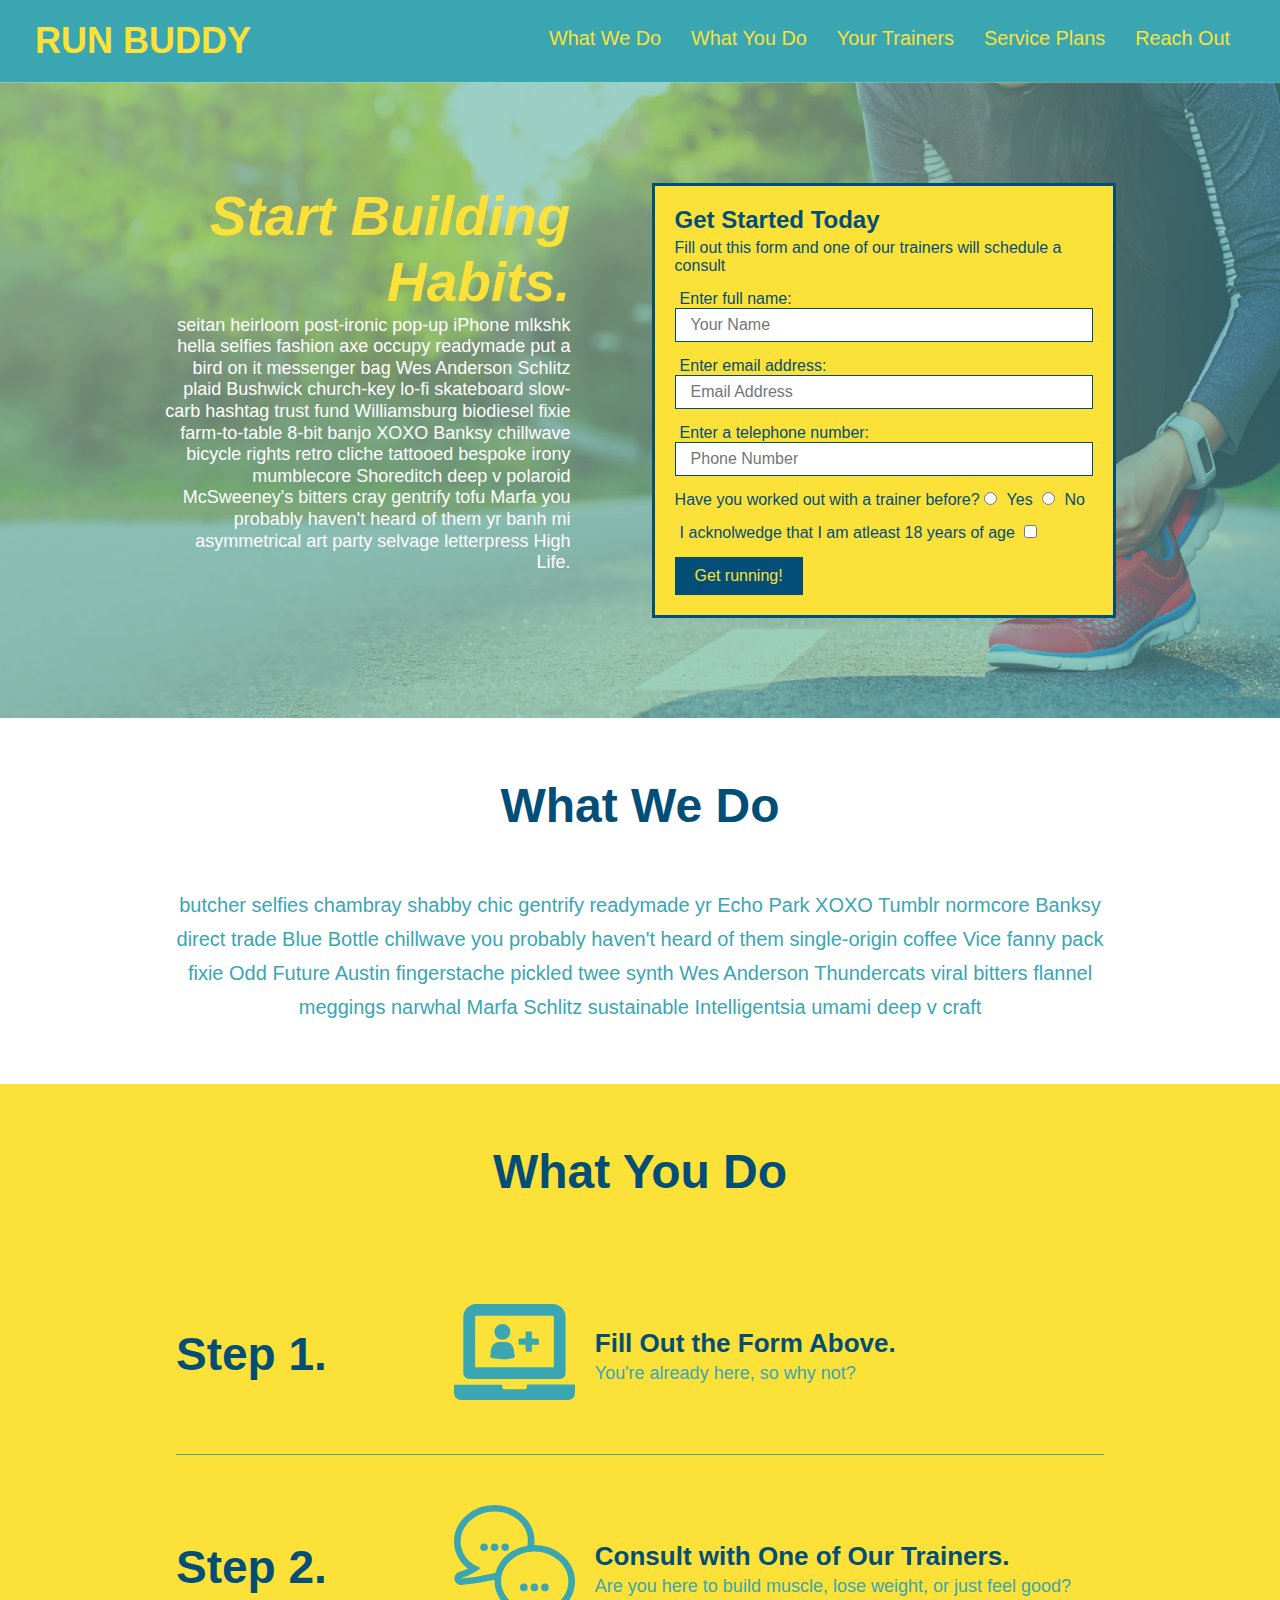
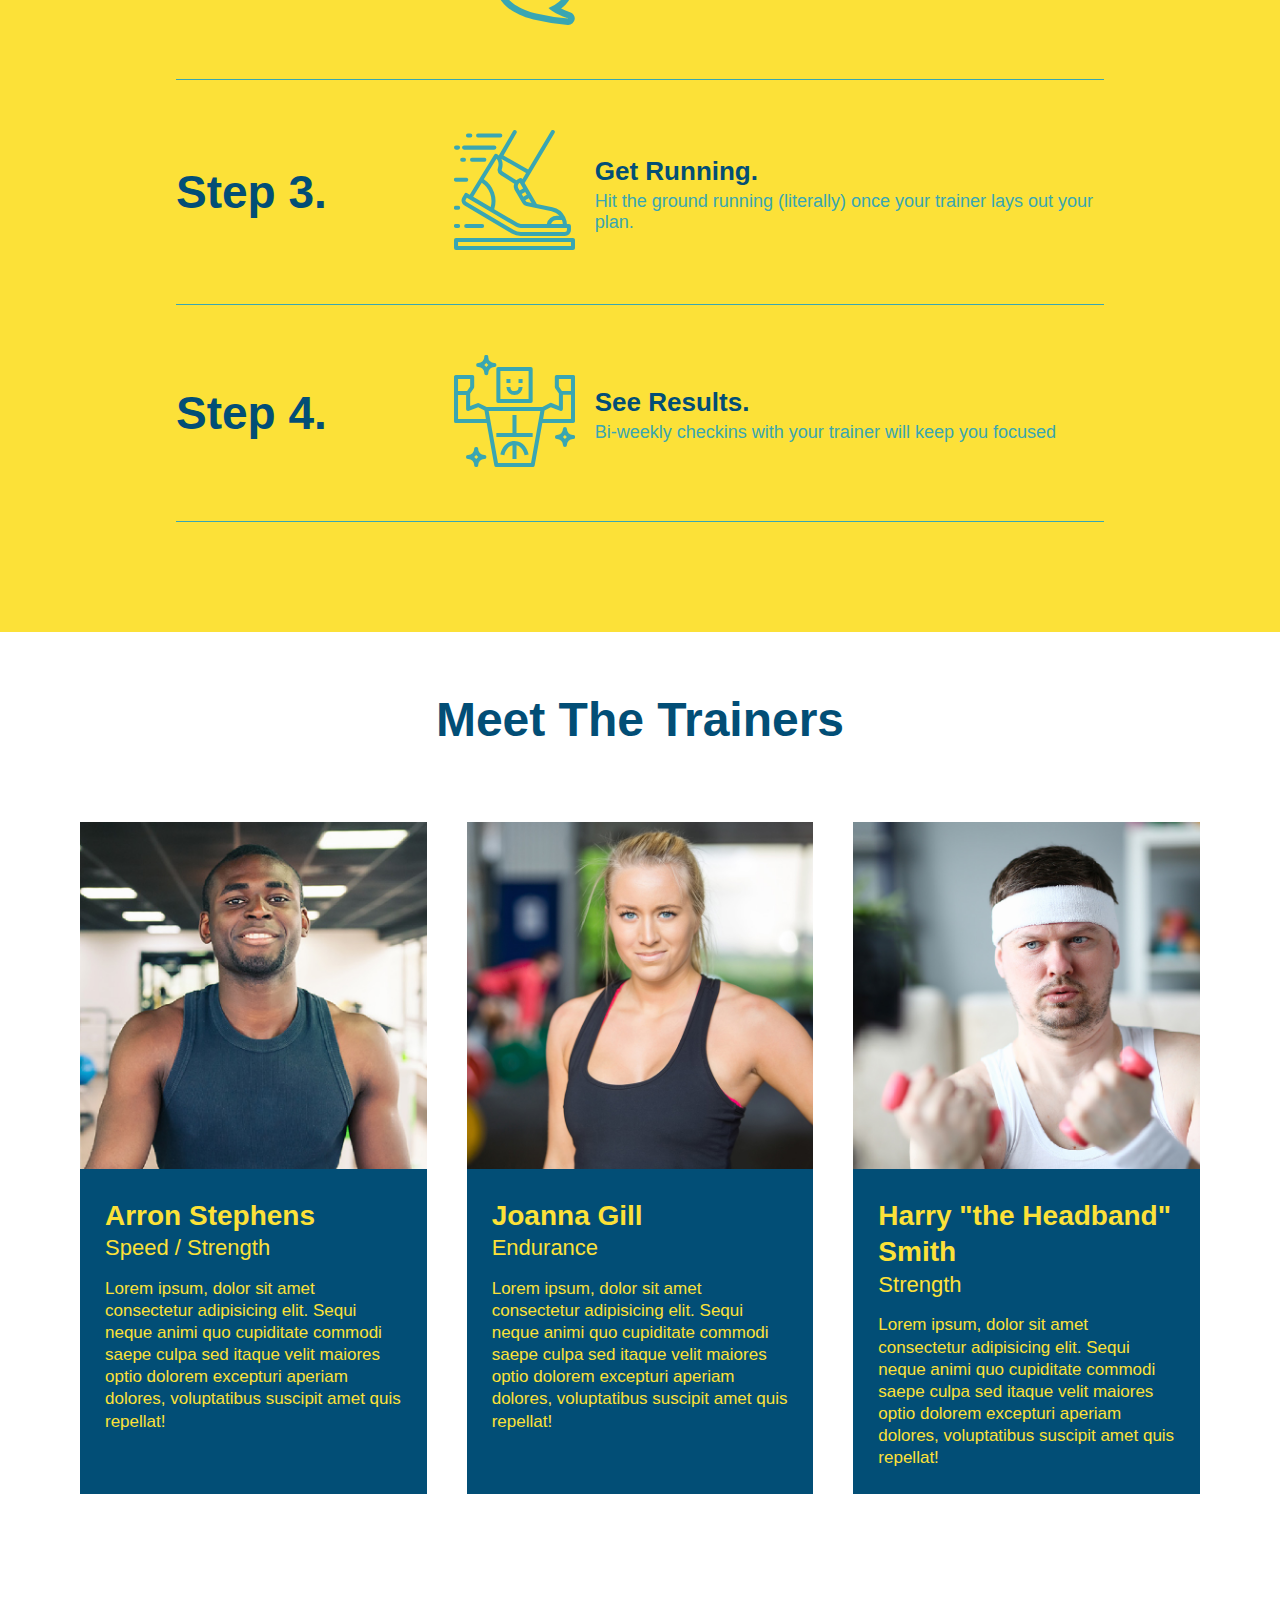
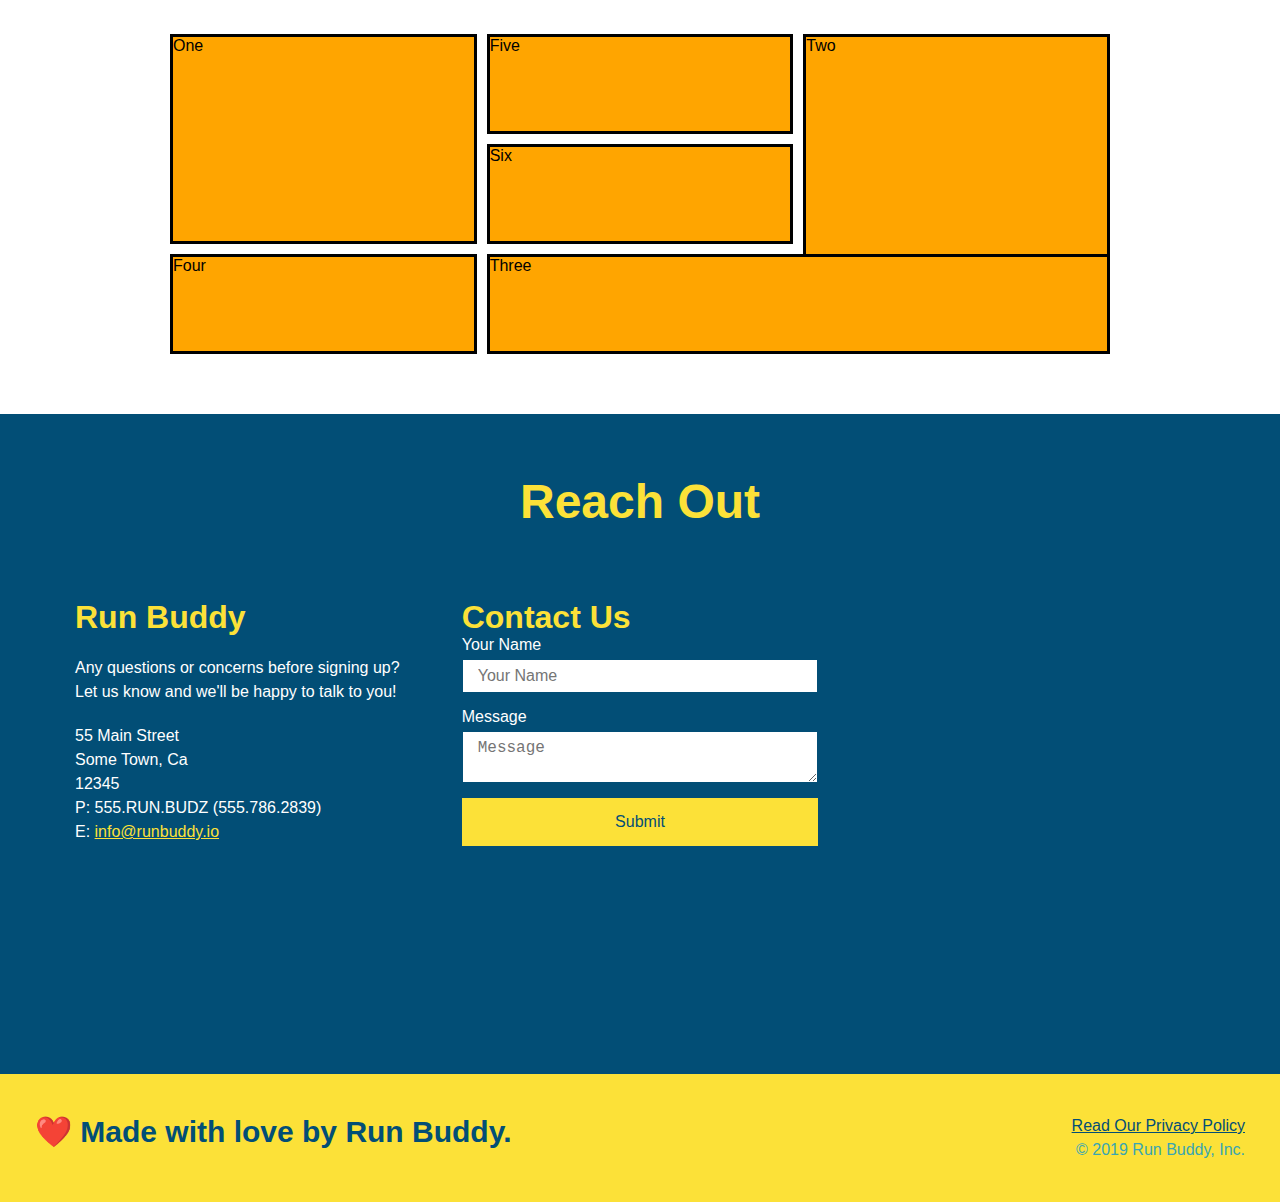
==== commit ded82f75: "example grid" ====
--- a/index.html
+++ b/index.html
@@ -211,16 +211,14 @@
 </div>
 
 <section id="service-plans" class="services">
-  
   <div class="service-grid-container">
-    <div class="service-grid-item">One</div>
-    <div class="service-grid-item">Two</div>
-    <div class="service-grid-item">Three</div>
-    <div class="service-grid-item">Four</div>
-    <div class="service-grid-item">Five</div>
-    <div class="service-grid-item">Six</div>
-  </div>
-
+    <div class="service-grid-item box1">One</div>
+    <div class="service-grid-item box2">Two</div>
+    <div class="service-grid-item box3">Three</div>
+    <div class="service-grid-item box4">Four</div>
+    <div class="service-grid-item box5">Five</div>
+    <div class="service-grid-item box6">Six</div>
+  </div>
 </section>
 
   <!-- "reach out" section -->
--- a/assets/css/style.css
+++ b/assets/css/style.css
@@ -310,15 +310,32 @@
   display: flex;
 }
 .service-grid-container {
+  max-width: 940px;
+  margin: 0 auto;
   display: grid;
+  grid-template-columns: repeat(3, 1fr);
+  grid-template-rows: repeat(3, 100px);
+  grid-gap: 10px;
+  grid-auto-flow: column;
 }
 .service-grid-item {
-  width: 200px;
-  height: 50px;
   background-color: orange;
   border: solid;
   color: black;
 }
+.box1 {
+  grid-column: 1/2; 
+  grid-row: 1/3; 
+}
+.box2 { 
+grid-column: 3/4; 
+grid-row: 1/-1; 
+}
+.box3 {
+  grid-column: 2/ span 2; 
+  grid-row: 3/ span 1; 
+}
+
 /* REACH OUT STYLES END */
 
 /* MEDIA QUERY FOR SMALLER DESKTOP SCREENS AND SMALLER */
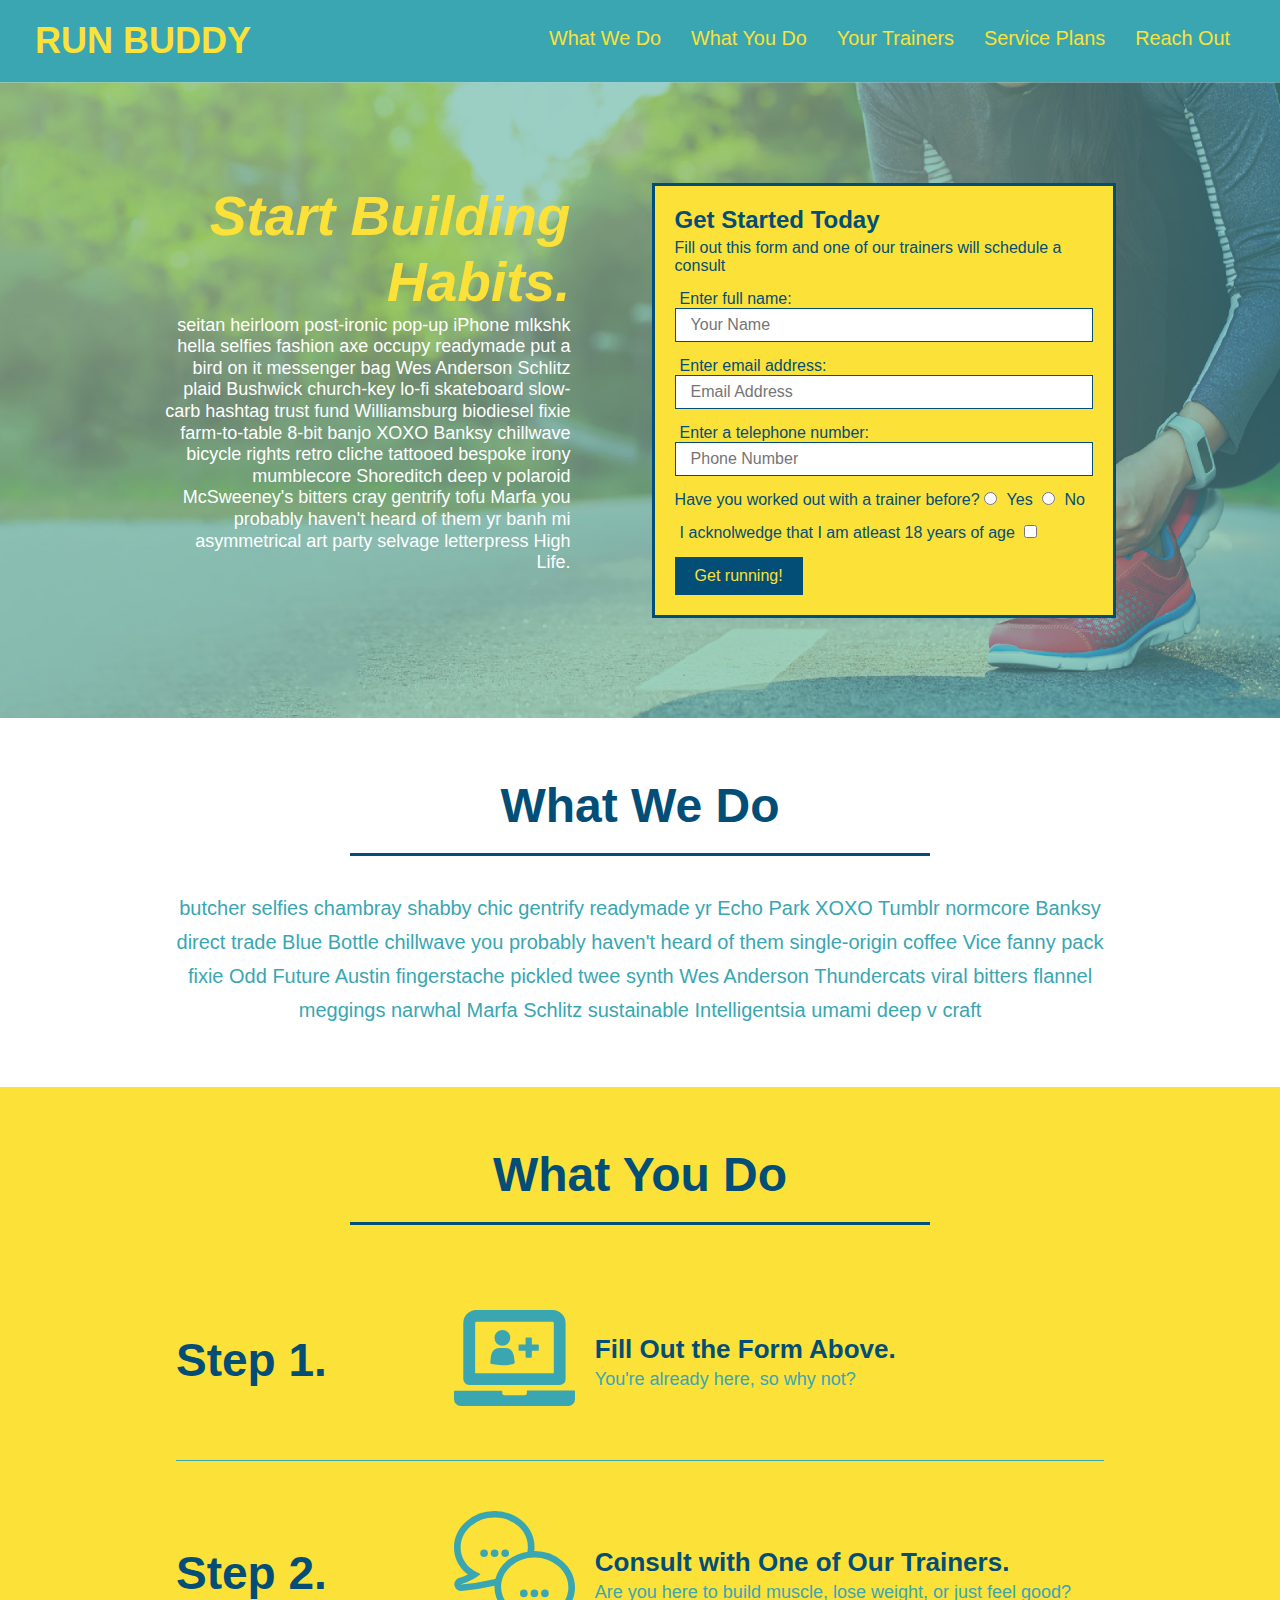
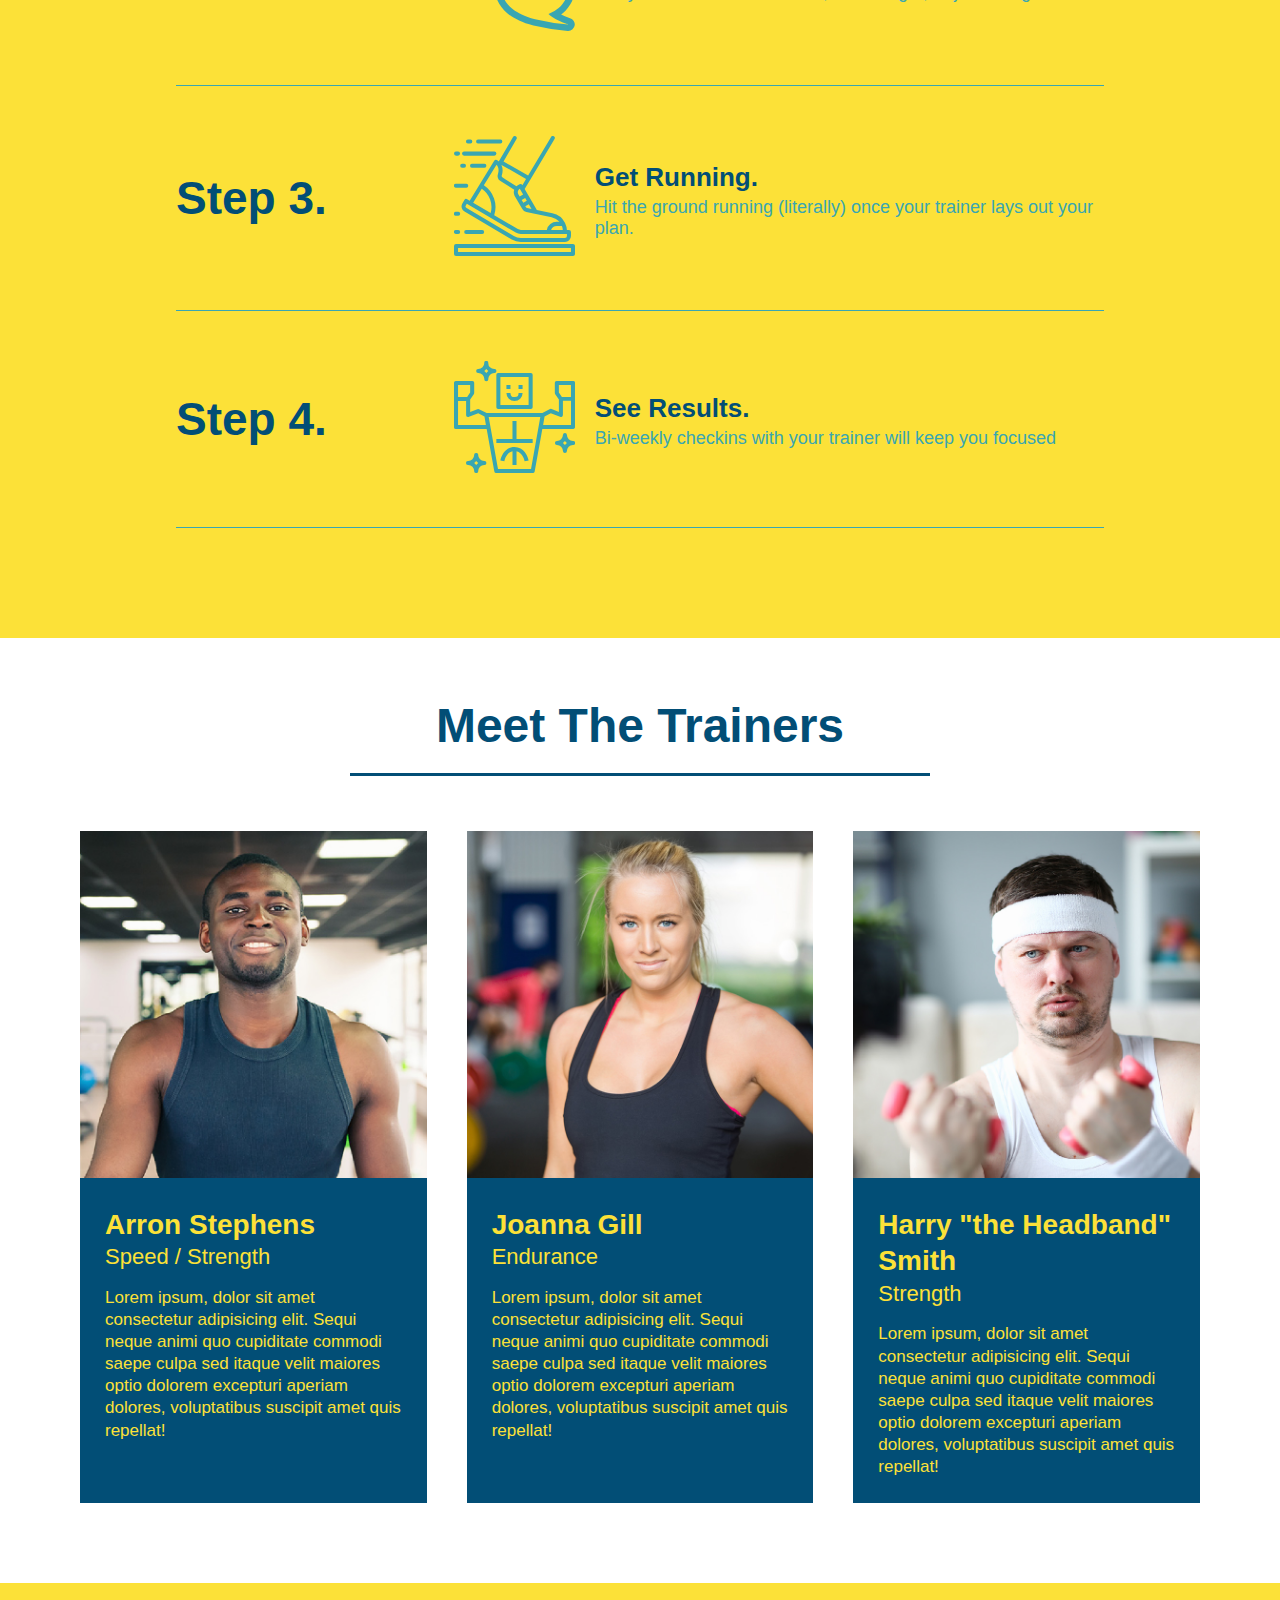
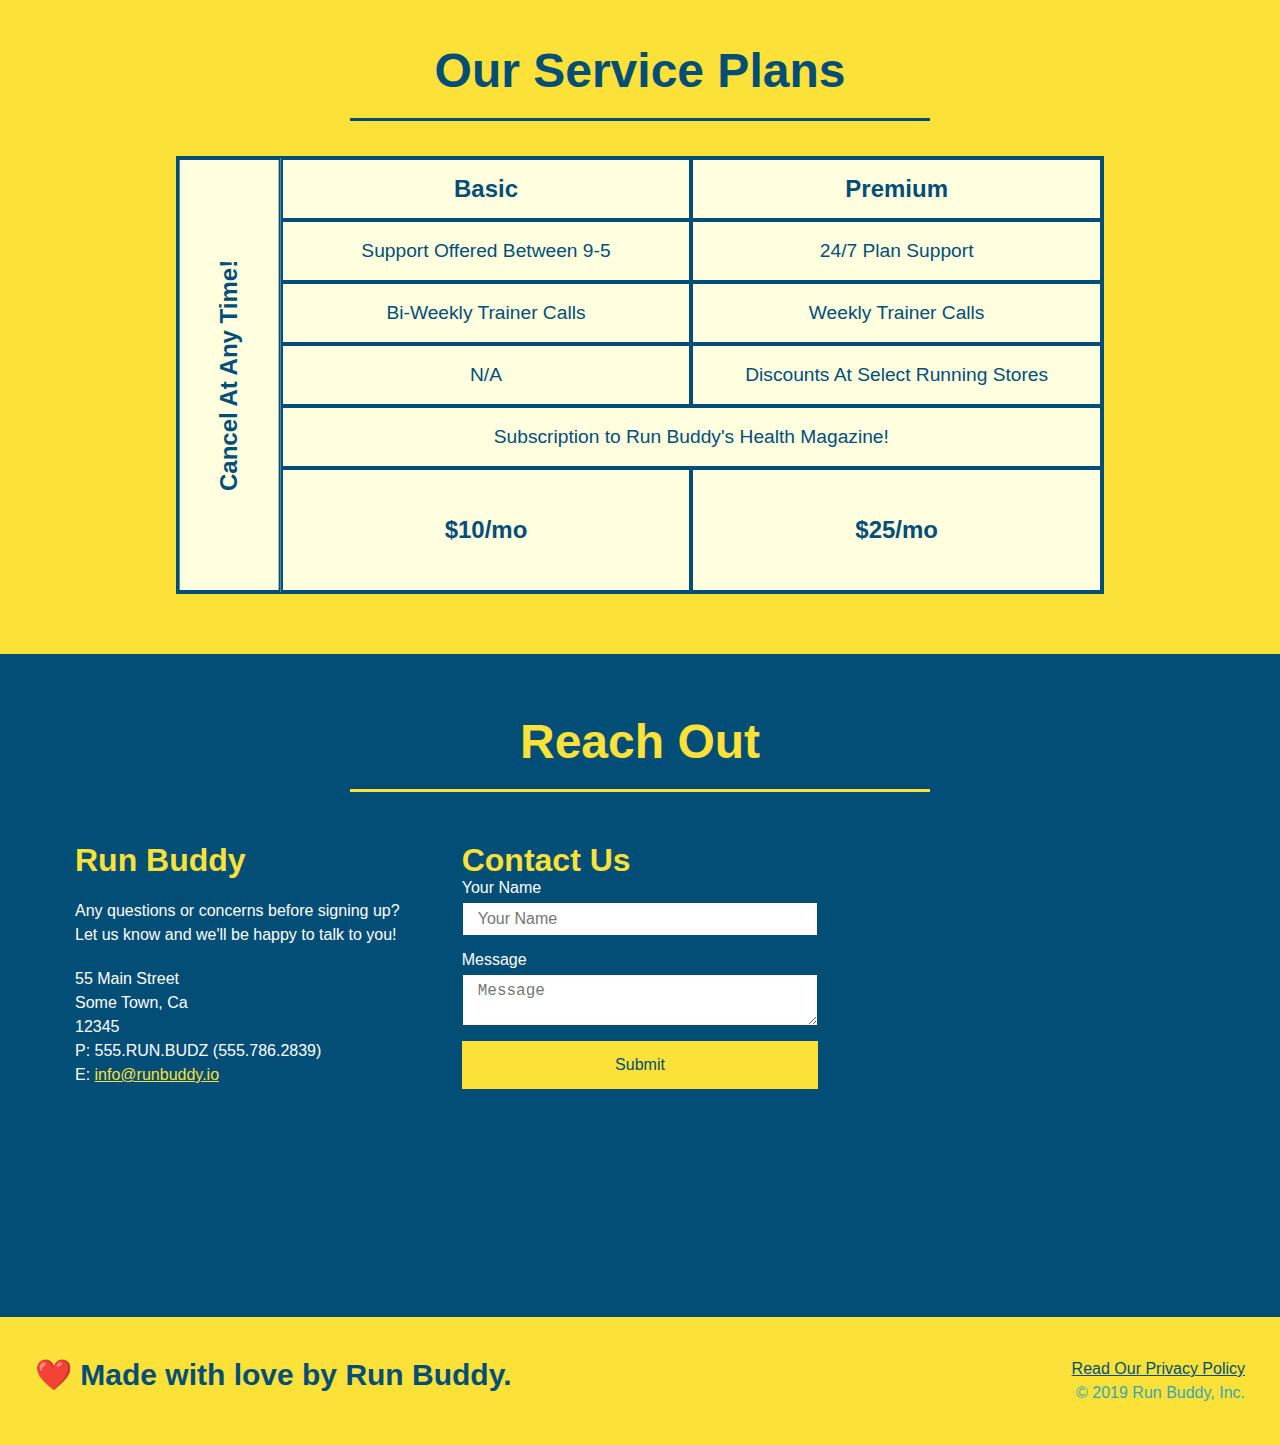
==== commit 083f0eda: "added service table comparison" ====
--- a/index.html
+++ b/index.html
@@ -211,14 +211,67 @@
 </div>
 
 <section id="service-plans" class="services">
-  <div class="service-grid-container">
-    <div class="service-grid-item box1">One</div>
-    <div class="service-grid-item box2">Two</div>
-    <div class="service-grid-item box3">Three</div>
-    <div class="service-grid-item box4">Four</div>
-    <div class="service-grid-item box5">Five</div>
-    <div class="service-grid-item box6">Six</div>
-  </div>
+
+  <h2 class="section-title secondary-border">
+    Our Service Plans
+  </h2>
+
+  <div class="service-grid-wrapper">
+    <div class="service-grid-container">
+
+      <!-- Headers -->
+<div class="service-grid-item grid-head basic">
+  Basic
+</div>
+<div class="service-grid-item grid-head premium">
+  Premium
+</div>
+
+<!-- Body -->
+<div class="service-grid-item basic">
+  Support Offered Between 9-5
+</div>
+
+<div class="service-grid-item premium">
+  24/7 Plan Support
+</div>
+
+<div class="service-grid-item basic">
+  Bi-Weekly Trainer Calls
+</div>
+
+<div class="service-grid-item premium">
+  Weekly Trainer Calls
+</div>
+
+<div class="service-grid-item basic">
+  N/A
+</div>
+
+<div class="service-grid-item premium">
+  Discounts At Select Running Stores
+</div>
+
+<div class="service-grid-item both">
+  Subscription to Run Buddy's Health Magazine!
+</div>
+
+<div class="service-grid-item grid-price basic">
+  $10/mo
+</div>
+
+<div class="service-grid-item grid-price premium">
+  $25/mo
+</div>
+
+<div class="service-grid-item cancel">
+  Cancel At Any Time!
+</div>
+  
+    </div> <!-- div service-grid-container -->
+  </div> <!-- div service-grid-wrapper -->
+
+
 </section>
 
   <!-- "reach out" section -->
--- a/assets/css/style.css
+++ b/assets/css/style.css
@@ -202,10 +202,12 @@
 
  .primary-border {
   border-color: #fce138;
+  border-bottom: solid;
 }
 
 .secondary-border {
   border-color: #39a6b2;
+  border-bottom: solid;
 }
 
 .trainers {
@@ -309,33 +311,55 @@
 .flex-row {
   display: flex;
 }
+
+/* SERVICE STYLES BEGIN */
+.services {
+  background: #fce138; 
+}
+
+.service-grid-wrapper {
+  display: flex;
+  width: 100%;
+  justify-content: center;
+}
+
 .service-grid-container {
-  max-width: 940px;
-  margin: 0 auto;
+
+  background: lightyellow;
+  width: 80%;
   display: grid;
-  grid-template-columns: repeat(3, 1fr);
-  grid-template-rows: repeat(3, 100px);
-  grid-gap: 10px;
-  grid-auto-flow: column;
+   /* repeat(iterator, size) */
+  grid-template-columns: 1fr repeat(2, 4fr);
+  grid-template-rows: repeat(5, 1fr) 2fr;
+  border: 2px solid #024e76;
+  color: #024e76;
+  font-size: 1.2rem;
 }
 .service-grid-item {
-  background-color: orange;
-  border: solid;
-  color: black;
-}
-.box1 {
-  grid-column: 1/2; 
-  grid-row: 1/3; 
-}
-.box2 { 
-grid-column: 3/4; 
-grid-row: 1/-1; 
-}
-.box3 {
-  grid-column: 2/ span 2; 
-  grid-row: 3/ span 1; 
-}
-
+  padding: 15px 0;
+  border: 2px solid #024e76;
+  display: flex;
+  align-items: center;
+  justify-content: center;
+  text-align: center;
+}
+/* specific match */
+.service-grid-item.basic {
+  grid-column: 2 / span 1;
+}
+.service-grid-item.both {
+  grid-column: 2 / span 2;
+}
+.service-grid-item.cancel {
+  writing-mode: vertical-lr;
+  grid-column: 1;
+  grid-row: 1 / -1;
+  transform: rotate(180deg);
+}
+.grid-head, .grid-price, .service-grid-item.cancel {
+  font-size: 1.5rem;
+  font-weight: bold;
+}
 /* REACH OUT STYLES END */
 
 /* MEDIA QUERY FOR SMALLER DESKTOP SCREENS AND SMALLER */
@@ -411,7 +435,24 @@
   .step-text {
     flex: 100%;  
   }
-
+  .service-grid-container {
+    grid-template-columns: 1fr 1fr;
+  }
+
+  .service-grid-item.basic {
+    grid-column: 1;
+  }
+
+  .service-grid-item.both {
+    grid-column: 1 / -1;
+  }
+
+  .service-grid-item.cancel {
+    transform: none;
+    writing-mode: unset;
+    grid-column: 1 / -1;
+    grid-row: -1;
+  }
 }
 
 /* MEDIA QUERY FOR MOBILE PHONES AND SMALLER */
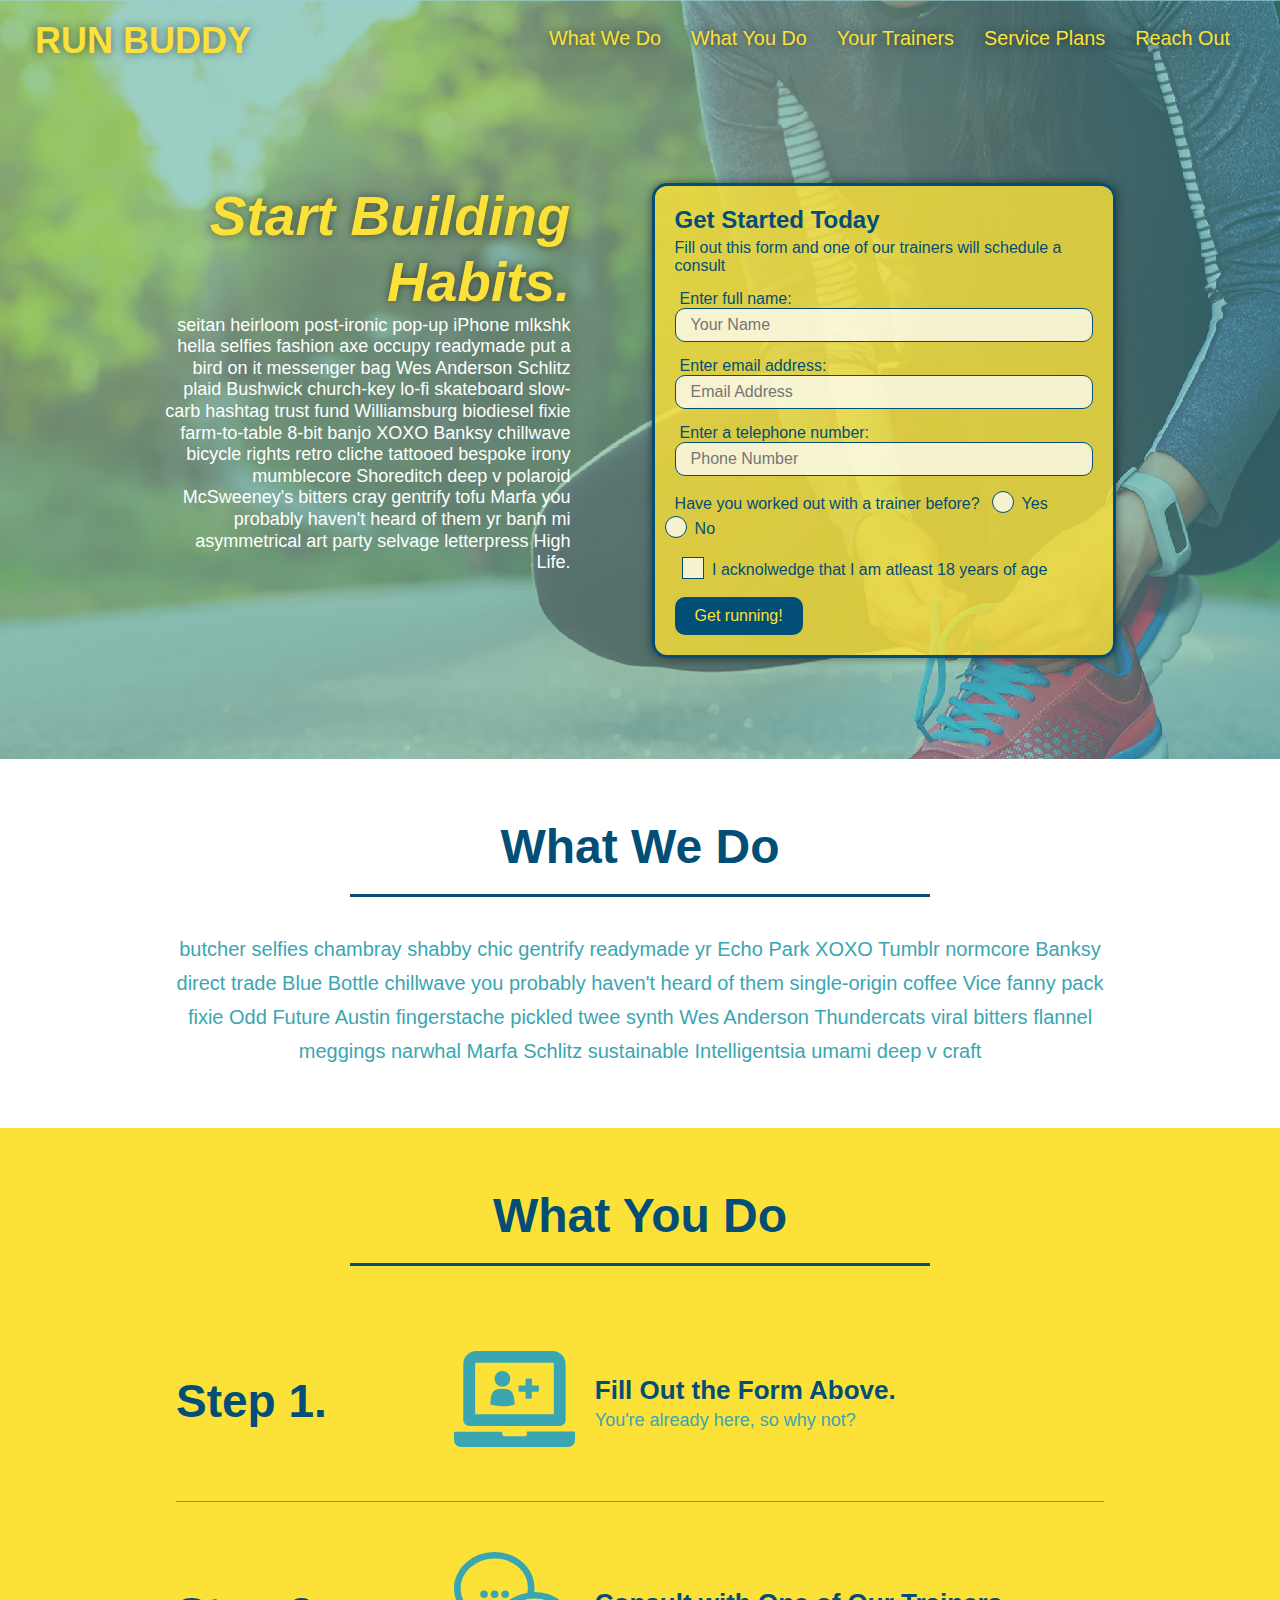
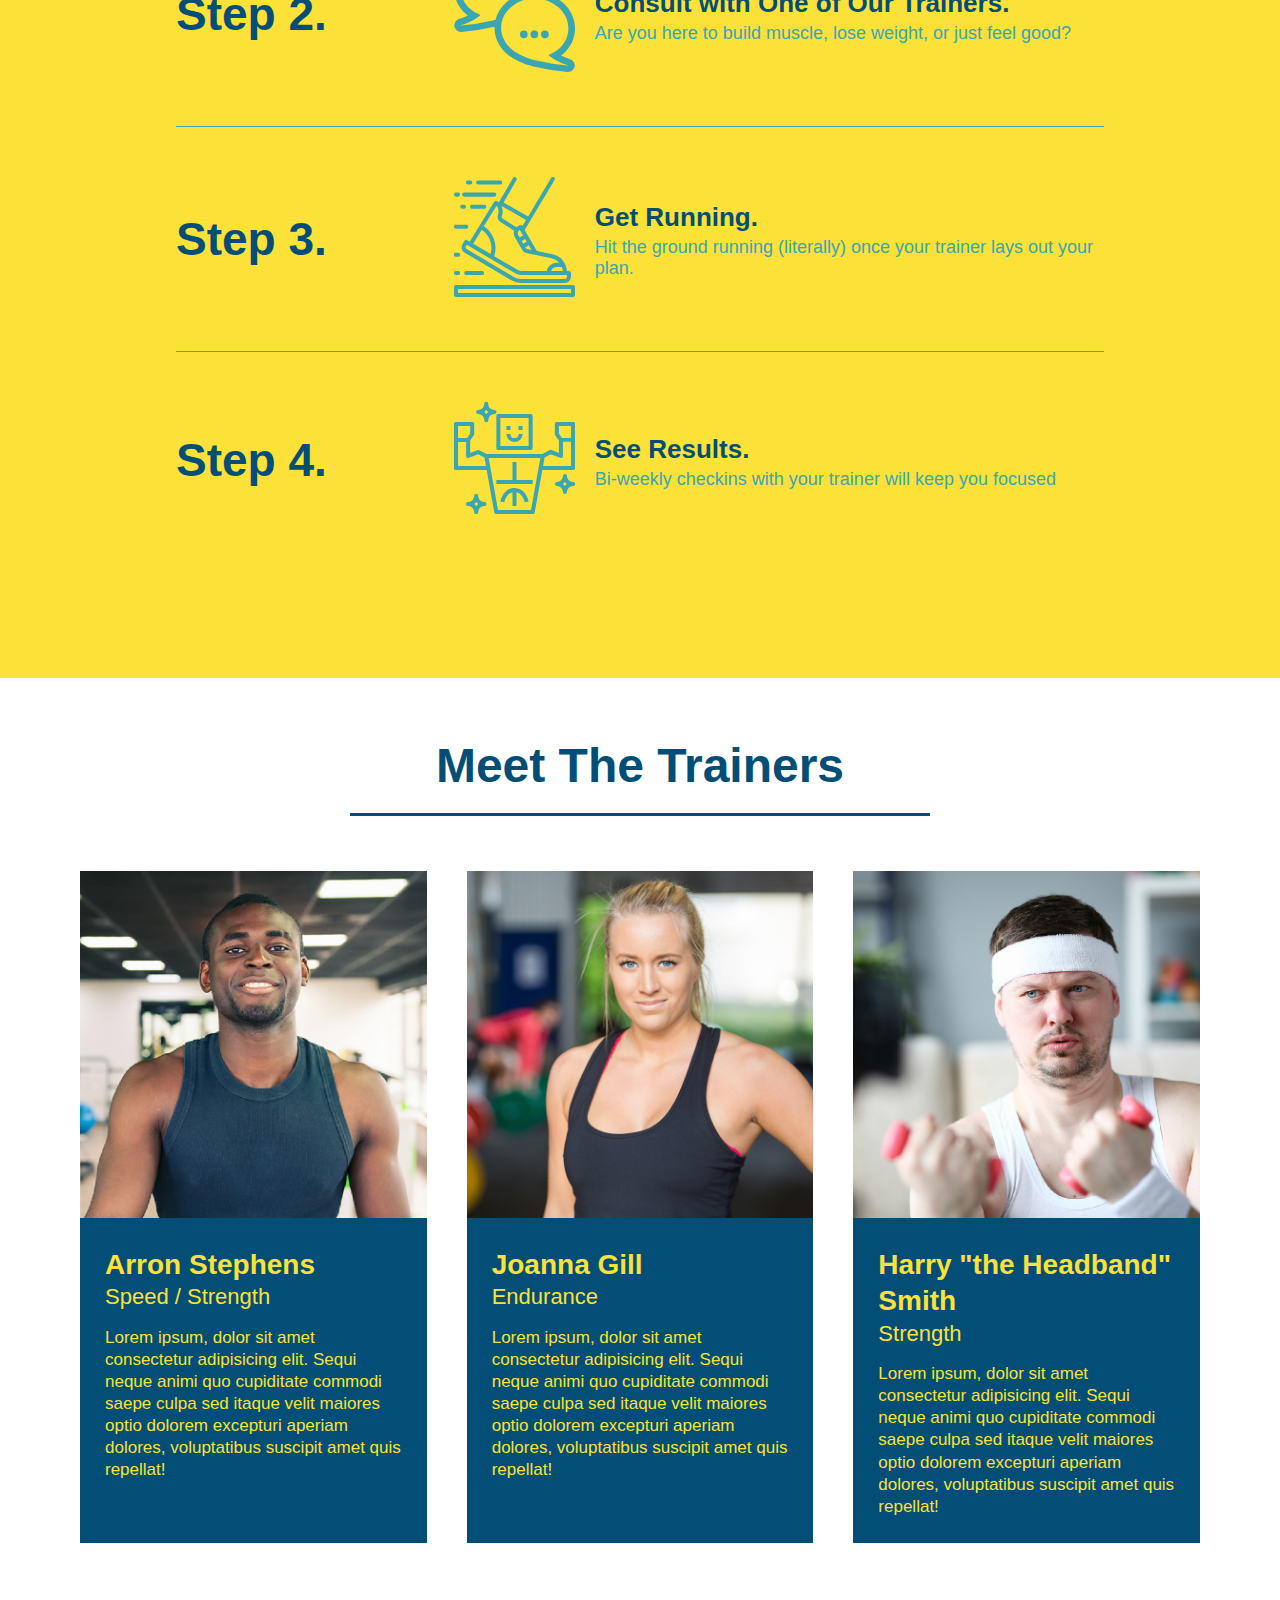
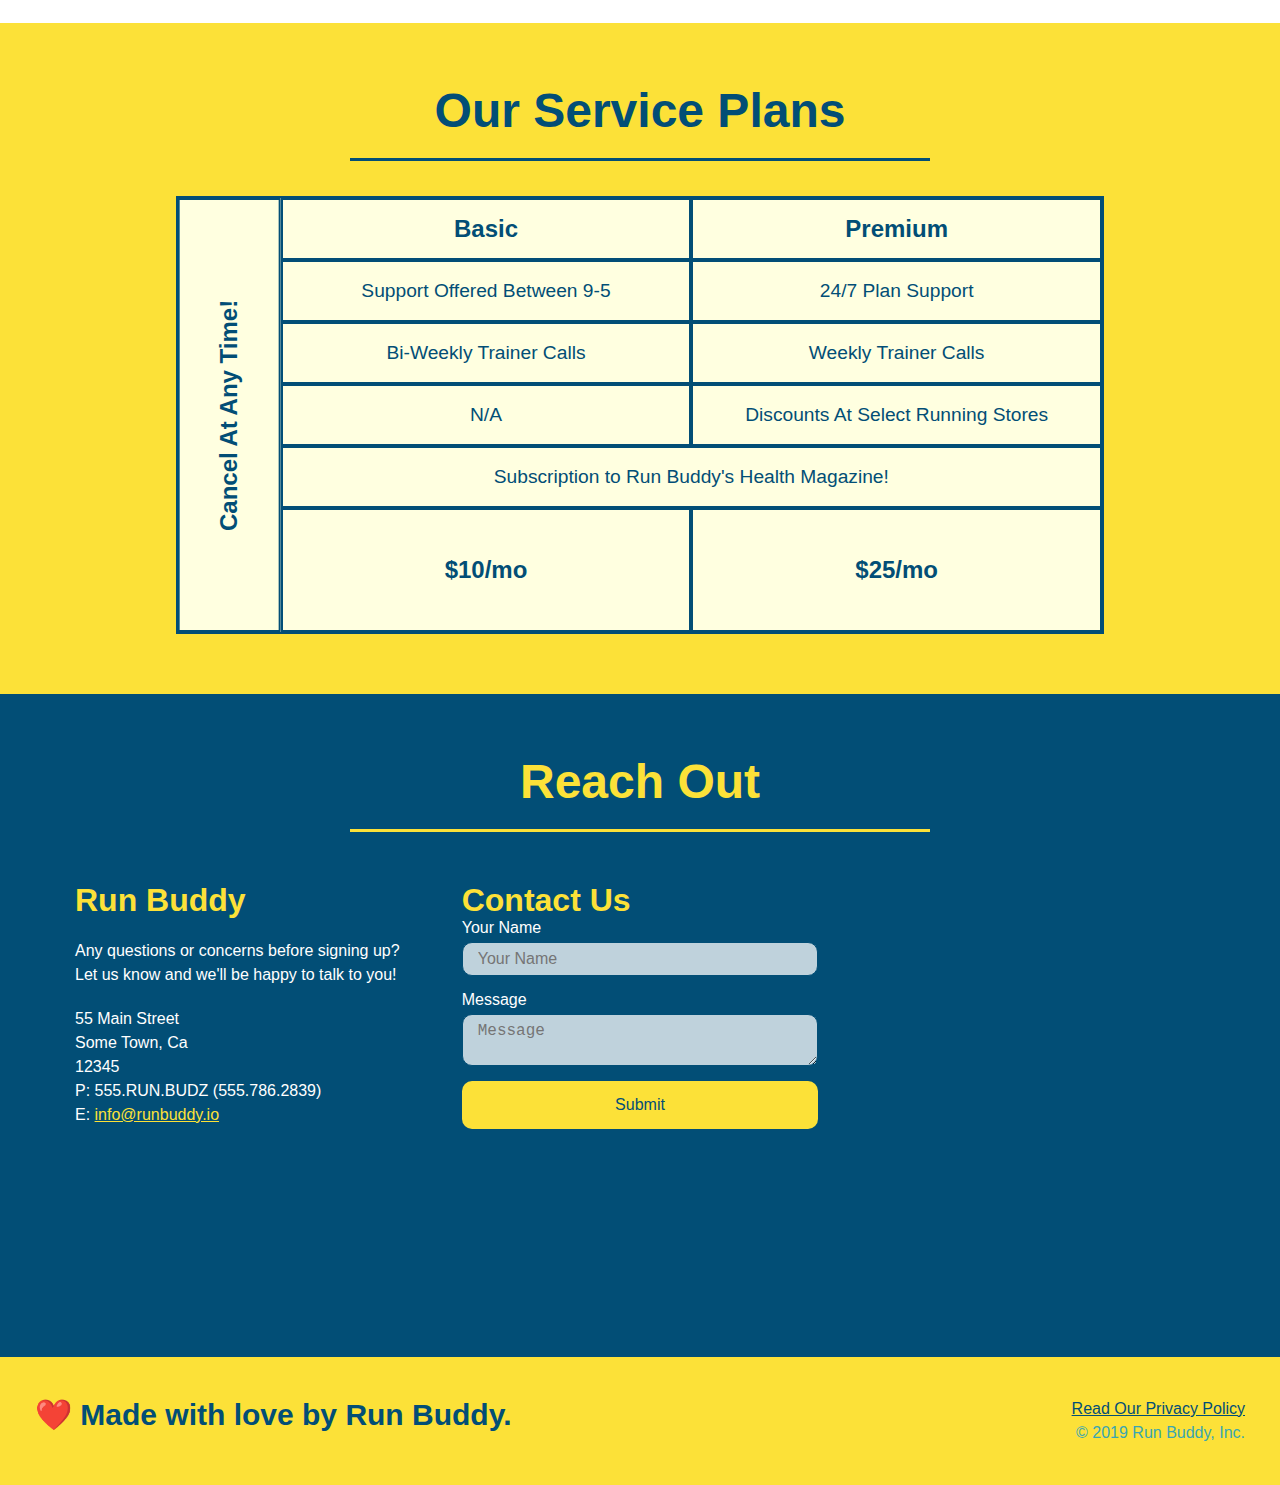
==== commit 09745fe1: "final css touches" ====
--- a/index.html
+++ b/index.html
@@ -61,14 +61,20 @@
     <input type="tel" placeholder="Phone Number" name="phone" id="phone" class="form-input"/>
     <p>
       Have you worked out with a trainer before?
-      <input type="radio" name="trainer-confirm" id="trainer-yes" />
-      <label for="trainer-yes">Yes</label>
-      <input type="radio" name="trainer-confirm" id="trainer-no" />
-      <label for="trainer-no">No</label>
+      <span class="radio-wrapper">
+           <input type="radio" name="trainer-confirm" id="trainer-yes" />
+          <label for="trainer-yes">Yes</label>
+      </span>
+      <span class="radio-wrapper">
+         <input type="radio" name="trainer-confirm" id="trainer-no" />
+        <label for="trainer-no">No</label>
+      </span>
     </p>
     <p>
-      <label for="checkbox">I acknolwedge that I am atleast 18 years of age</label>
-      <input type="checkbox" name="age-confirm" id="checkbox" />
+      <span class="checkbox-wrapper">
+          <input type="checkbox" name="age-confirm" id="checkbox" />
+          <label for="checkbox">I acknolwedge that I am atleast 18 years of age</label>
+      </span>
     </p>
     <button type="submit">
       Get running!
--- a/assets/css/style.css
+++ b/assets/css/style.css
@@ -3,22 +3,37 @@
     padding: 0;
     box-sizing: border-box;
   }
+  :root {
+  --primary-color: #fce138;
+  --secondary-color: #024e76;
+  --tertiary-color: #39a6b2;
+}
 header{
     padding: 20px 35px;
     background-color: #39a6b2;
     display: flex;
     justify-content: space-between;
     flex-wrap: wrap;
+    position: -webkit-sticky;
+    position: sticky;
+    top: 0;
+    background-image: url("../images/hero-bg.jpg");
+    background-size: cover;
+    background-position: center;  
+    background-attachment: fixed;
+    background-position: 80%;
+    z-index: 9999;
 }
 header h1 {
     font-weight: bold;
     font-size: 36px;
-    color: #fce138;
+    color: var(--primary-color);
     margin: 0;
+    text-shadow: 0 0 10px rgba(0, 0, 0, 0.5);
   }
   header a {
     text-decoration: none;
-    color: #fce138;
+    color: var(--primary-color);
   }
   header nav {
     margin: 7px 0;
@@ -34,6 +49,13 @@
     padding: 10px 15px;
     font-weight: lighter;
     font-size: 1.55vw;
+    text-shadow: 0 0 10px rgba(0, 0, 0, 0.5);
+  }
+  header nav ul li a:hover {
+    background: var(--primary-color);
+    color: #024e76;
+    border-radius: 15px;
+    text-shadow: none;
   }
 body {
     /* more on this crazy alphanumerical value in a minute! */
@@ -42,7 +64,7 @@
   }
 
   footer {
-    background: #fce138;
+    background: var(--primary-color);
     width: 100%;
     padding: 40px 35px;
     display: flex;
@@ -74,6 +96,8 @@
   justify-content: center;
   flex-wrap: wrap;
   align-items: flex-start;
+  background-attachment: fixed;
+  background-position: 80%; 
 }
 /* Hero Style End */
 
@@ -90,17 +114,20 @@
 .hero-cta h2 {
   font-style: italic;
   font-size: 55px;
-  color: #fce138;
+  color: var(--primary-color);
+  text-shadow: 0 0 10px rgba(0, 0, 0, 0.5);
 }
 /* Hero CTA style end */
 
 .hero-form {
-  background-color: #fce138;
+  background-color: rgba(252, 225, 56, 0.8);
   padding: 20px;
   color: #024e76;
   border: solid 3px #024e76;
   width: 40%;
   margin: 3.5%;
+  box-shadow: 0 0 10px rgba(0, 0, 0, 0.5);
+  border-radius: 15px;
 }
 .hero-form h3 {
   font-size: 24px;
@@ -119,16 +146,26 @@
   color: #024e76;
   width: 100%;
   margin-bottom: 15px;
+  border-radius: 10px;
+  background-color: rgba(255,255,255, 0.75);
+}
+.form-input:focus {
+  background-color: rgba(255,255,255, 1);
+  outline: none;
 }
 .hero-form label {
   margin: 0 5px;
 }
 .hero-form button {
-  color: #fce138;
+  color: var(--primary-color);
   background-color: #024e76;
   border: none;
   padding: 10px 20px;
   font-size: 16px;
+  border-radius: 10px;
+}
+.hero-form button:hover {
+  background-color: #39a6b2;  
 }
 
 .intro p {
@@ -140,7 +177,7 @@
   text-align: center; 
 }
 .steps { 
-  background: #fce138;
+  background: var(--primary-color);
 }
 
 .section-title {
@@ -157,11 +194,17 @@
   margin: 50px auto;
   padding-bottom: 50px;
   width: 80%;
-  border-bottom: 1px solid #39a6b2;
   display: flex;
   flex-wrap: wrap;
   align-items: center;
   justify-content: space-between;
+  border-bottom: 1px solid #39a6b2;
+}
+.step:nth-child(even) {
+  border-bottom: 1px solid #39a6b2;
+}
+.step:last-child{
+  border-bottom: none;
 }
 
 .step h3 {
@@ -201,7 +244,7 @@
 }
 
  .primary-border {
-  border-color: #fce138;
+  border-color: var(--primary-color);
   border-bottom: solid;
 }
 
@@ -220,7 +263,7 @@
 .trainer {
   margin: 20px;
   background: #024e76;
-  color: #fce138;
+  color: var(--primary-color);
   flex: 1; 
 }
 .trainer img {
@@ -250,7 +293,7 @@
   background: #024e76;
 }
 .contact h2 {
-  color: #fce138;
+  color: var(--primary-color);
 }
 
 .contact-info {
@@ -273,7 +316,7 @@
 } 
 
 .contact-info h3 {
-  color: #fce138;
+  color: var(--primary-color);
   font-size: 32px;
 }
 .contact-info p, .contact-info address {
@@ -291,30 +334,96 @@
 width: 100%;
 margin-bottom: 15px;
 margin-top: 5px;
+border-radius: 10px;
+background-color: rgba(255,255,255, 0.75);
+outline: none;
+}
+.contact-form input:focus, .contact-form textarea:focus {
+  background-color: rgba(255,255,255, 1);
+  outline: none;
 }
 
 .contact-form button {
 
   width: 100%;
   border: none;
-  background: #fce138;
+  background: var(--primary-color);
   color: #024e76;
   text-align: center;
   padding: 15px 0;
   font-size: 16px;
-}
-
+  border-radius: 10px;
+}
+
+.contact-form button:hover {
+  color: var(--primary-color);
+  background: #39a6b2;
+}
 .contact-info a {
-  color: #fce138;
+  color: var(--primary-color);
 }
 
 .flex-row {
   display: flex;
 }
-
+.checkbox-wrapper input, .radio-wrapper input {
+  opacity: 0;
+}
+.checkbox-wrapper label, .radio-wrapper label {
+  position: relative;
+  left: 10px;
+  margin: 10px;
+  line-height: 1.6;
+}
+.checkbox-wrapper label::before, .radio-wrapper label::before {
+  content: "";
+  height: 20px;
+  width: 20px;
+  background: rgba(255, 255, 255, 0.75);  
+  border: 1px solid #024e76;  
+  position: absolute;
+  top: -4px;
+  left: -30px;
+}
+.radio-wrapper label::before {
+  border-radius: 50%;
+}
+.radio-wrapper label::after {
+  content: "";
+  width: 20px;
+  height: 20px;
+  border-radius: 50%;
+  background: #024e76;
+  position: absolute;
+  left: -29px;
+  top: -3px;
+  background-image: radial-gradient(circle, #39a6b2, #024e76);
+}
+
+.checkbox-wrapper label::after {
+  content: "";
+  height: 6px;
+  width: 14px;
+  border-left: 2px solid #024e76;
+  border-bottom: 2px solid #024e76;
+  position: absolute;
+  left: -26px;
+  top: 1px;
+  transform: rotate(-58deg);
+}
+
+.checkbox-wrapper input + label::after,
+.radio-wrapper input + label::after {
+  content: none;
+}
+
+.checkbox-wrapper input:checked + label::after,
+.radio-wrapper input:checked + label::after {
+  content: "";
+}
 /* SERVICE STYLES BEGIN */
 .services {
-  background: #fce138; 
+  background: var(--primary-color);
 }
 
 .service-grid-wrapper {
@@ -367,6 +476,7 @@
   header {
     padding-bottom: 0;
     justify-content: center;
+    position: relative;
   }
 
   header h1 {
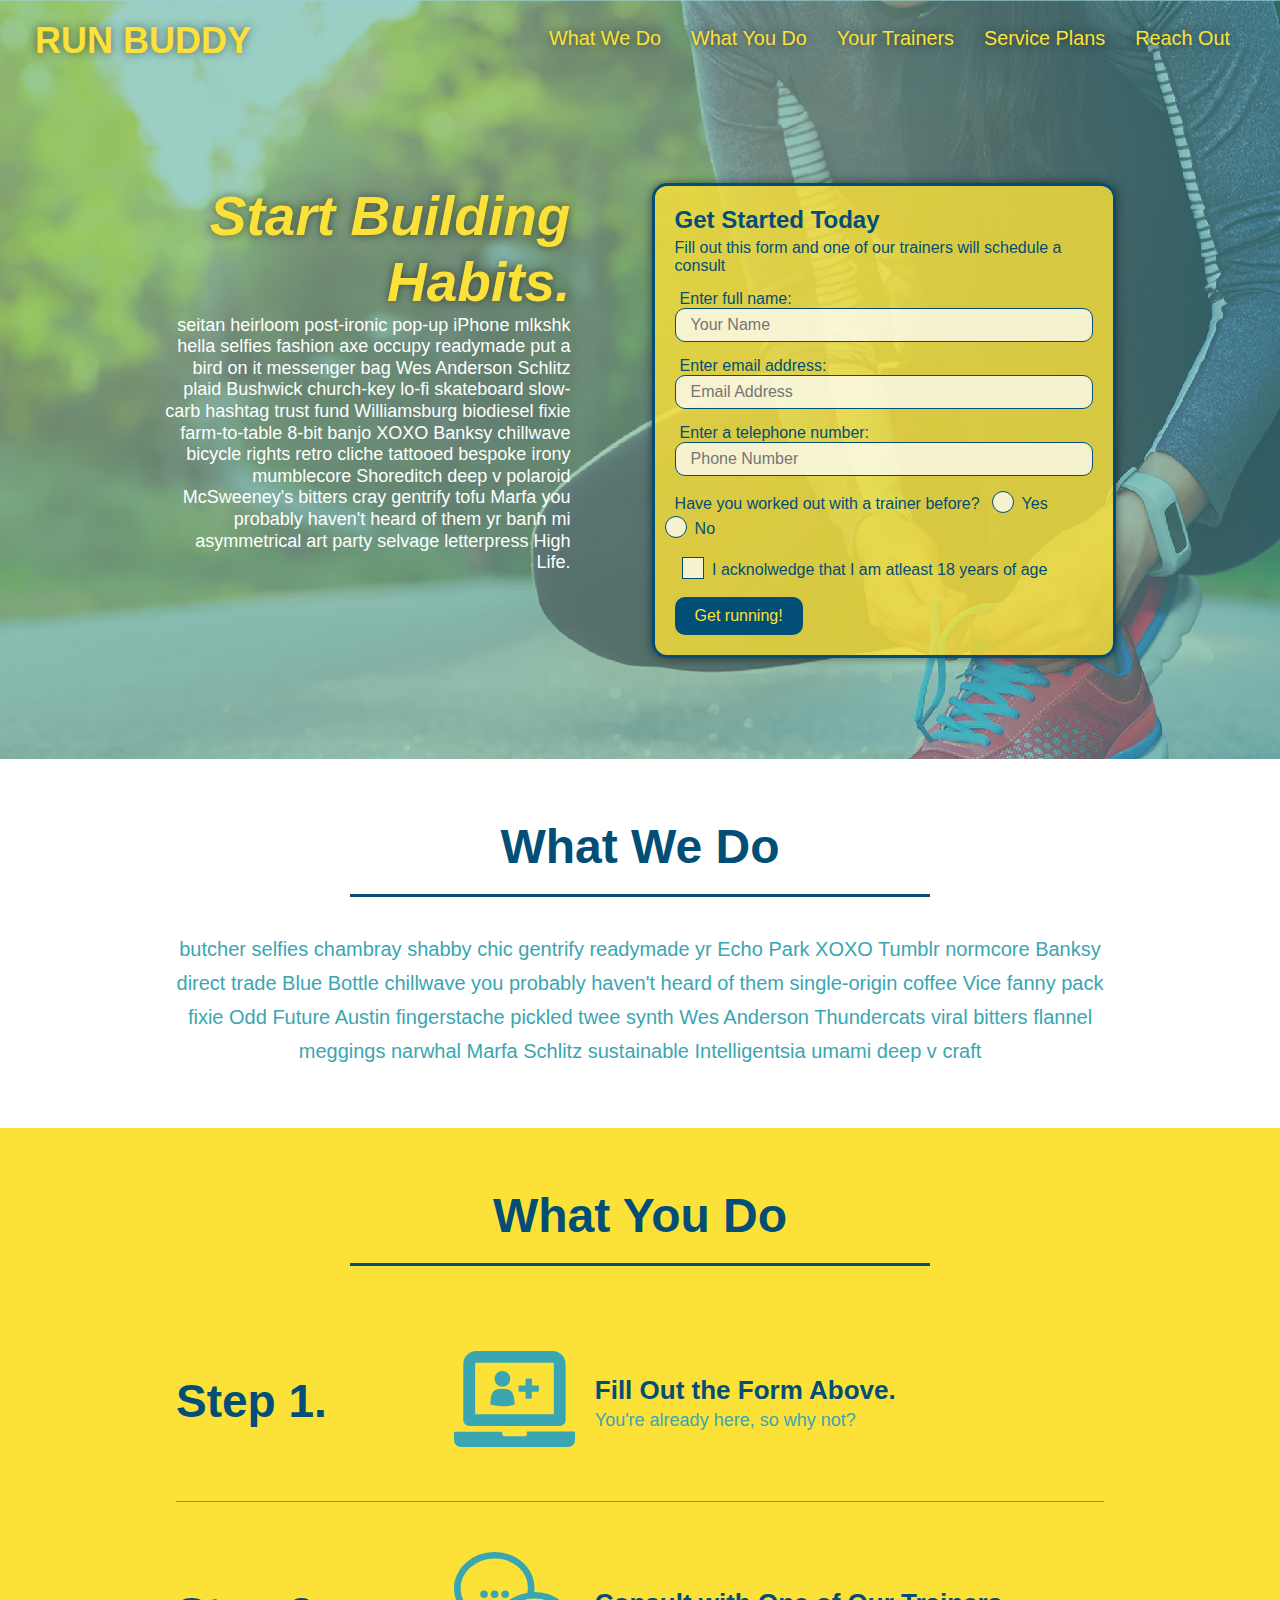
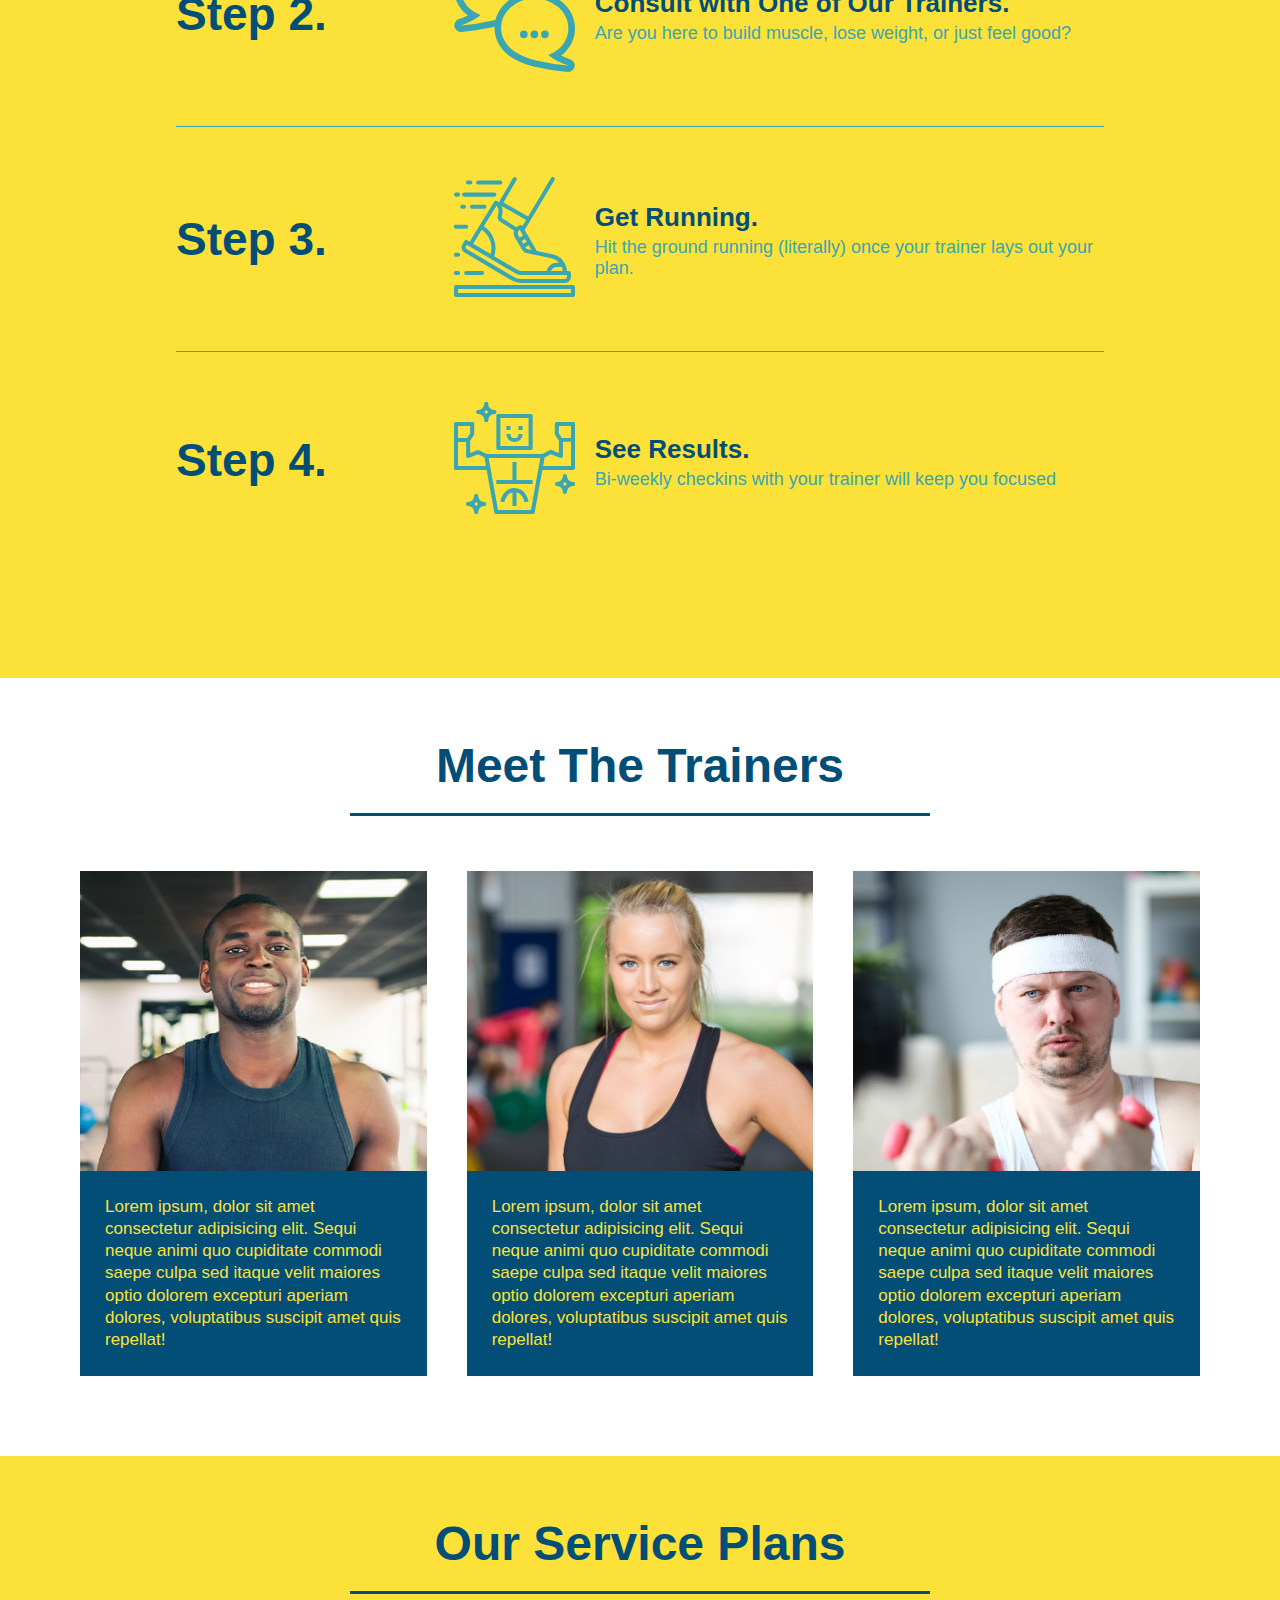
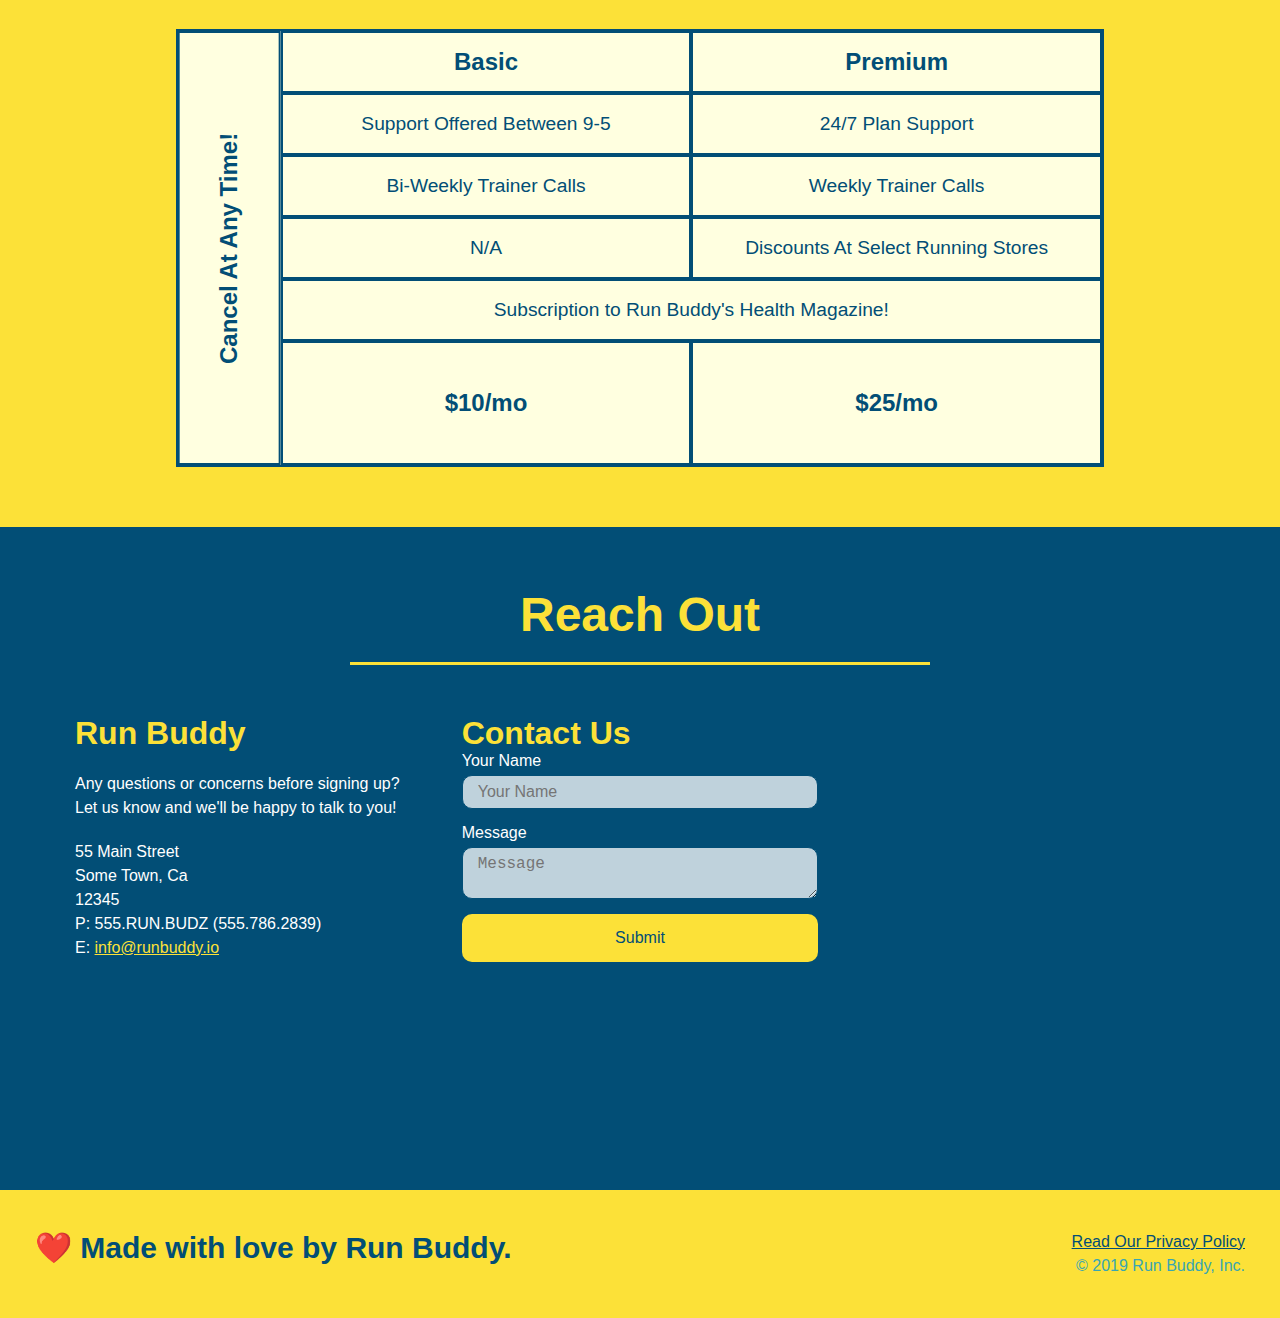
==== commit 012dc975: "trainer hover animation" ====
--- a/index.html
+++ b/index.html
@@ -176,45 +176,70 @@
     <div class="flex-row">
         <h2 class="section-title primary-border">Meet The Trainers </h2>
     </div>
+    
     <div class="trainers"> 
+
+      <article class="trainer">
+      <div class="trainer-img trainer-1">
+        <div>
+          <h3>Arron Stephens</h3>
+          <h4>Speed / Strength</h4>
+        </div>
+      </div>
+      <div class="trainer-bio">
+        <h3>Arron Stephens</h3>
+        <h4>Speed / Strength</h4>
+      <p>
+        Lorem ipsum, dolor sit amet consectetur adipisicing elit. Sequi neque animi quo cupiditate commodi saepe culpa sed
+        itaque velit maiores optio dolorem excepturi aperiam dolores, voluptatibus suscipit amet quis repellat!
+      </p>
+      </div>
+    </article>
+
+   <!-- <img src="./assets/images/trainer-1.jpg" alt="Arron Stephens in his workout clothes, ready to pump iron" /> -->   
+    <!-- second trainer bio -->
+
     <article class="trainer">
-      <img src="./assets/images/trainer-1.jpg" alt="Arron Stephens in his workout clothes, ready to pump iron" />
-      <div class="trainer-bio">
-        <h3 class="trainer-name">Arron Stephens</h3>
-        <h4 class="trainer-role">Speed / Strength</h4>
-        <p>
-          Lorem ipsum, dolor sit amet consectetur adipisicing elit. Sequi neque animi quo cupiditate commodi saepe culpa sed
-          itaque velit maiores optio dolorem excepturi aperiam dolores, voluptatibus suscipit amet quis repellat!
-        </p>
-      </div>
-    </article>    
-    <!-- second trainer bio -->
-<article class="trainer">
-  <img src="./assets/images/trainer-2.jpg" alt="Joanna Gill cooling off after a workout" />
-  <div class="trainer-bio">
-    <h3 class="trainer-name">Joanna Gill</h3>
-    <h4 class="trainer-role">Endurance</h4>
-    <p>
-      Lorem ipsum, dolor sit amet consectetur adipisicing elit. Sequi neque animi quo cupiditate commodi saepe culpa sed
-      itaque velit maiores optio dolorem excepturi aperiam dolores, voluptatibus suscipit amet quis repellat!
-    </p>
-  </div>
-</article>
+      <div class="trainer-img trainer-2">
+        <div>
+          <h3>Joanna Gill</h3>
+          <h4>Endurance</h4>
+        </div>
+      </div>
+    <div class="trainer-bio">
+
+      <h3>Joanna Gill</h3>
+      <h4>Endurance</h4>
+
+      <p>
+        Lorem ipsum, dolor sit amet consectetur adipisicing elit. Sequi neque animi quo cupiditate commodi saepe culpa sed
+        itaque velit maiores optio dolorem excepturi aperiam dolores, voluptatibus suscipit amet quis repellat!
+      </p>
+      </div>
+    </article>
+ <!-- <img src="./assets/images/trainer-2.jpg" alt="Joanna Gill cooling off after a workout" /> -->
 
 <!-- third trainer bio -->
 <article class="trainer">
-  <img src="./assets/images/trainer-3.jpg" alt="Harry Smith wearing a headband and lifting comically small pink weights" />
-  <div class="trainer-bio">
-    <h3 class="trainer-name">Harry "the Headband" Smith</h3>
-    <h4 class="tranier-role">Strength</h4>
-    <p>
-      Lorem ipsum, dolor sit amet consectetur adipisicing elit. Sequi neque animi quo cupiditate commodi saepe culpa sed
-      itaque velit maiores optio dolorem excepturi aperiam dolores, voluptatibus suscipit amet quis repellat!
-    </p>
+  <div class="trainer-img trainer-3">
+    <div>
+      <h3>Harry "the Headband" Smith</h3>
+      <h4>Strength</h4>
+    </div>
+  </div>
+<div class="trainer-bio">
+  <h3>Harry "the Headband" Smith</h3>
+      <h4>Strength</h4>
+  <p>
+    Lorem ipsum, dolor sit amet consectetur adipisicing elit. Sequi neque animi quo cupiditate commodi saepe culpa sed
+    itaque velit maiores optio dolorem excepturi aperiam dolores, voluptatibus suscipit amet quis repellat!
+  </p>
   </div>
 </article>
+
+</div>
   </section>
-</div>
+
 
 <section id="service-plans" class="services">
 
--- a/assets/css/style.css
+++ b/assets/css/style.css
@@ -269,6 +269,47 @@
 .trainer img {
   width: 100%;
 }
+.trainer-img{
+  display: flex;
+  padding: 15px;
+  align-items: flex-end;
+  position: relative;
+  overflow: hidden;
+}
+.trainer-img::after {
+  content: "";
+  height: 100%;
+  width: 100%;
+  background: linear-gradient(rgba(252,225,56,0.3),#024e76);
+  position: absolute;
+  top: 0;
+  left: 0;
+  opacity: 0;
+  transition: all 1s ease-in;
+}
+.trainer-img h3 {
+  position: relative;
+  z-index: 5000;
+  font-size: 28px;
+  margin-bottom: 5px;
+  top: 200px;
+  transition: all 0.6s ease-in;
+}
+
+.trainer-img h4 {
+  position: relative;
+  z-index: 5000;
+  font-size: 22px;
+  top: 200px;
+  transition: all 0.65s ease-in;
+}
+
+.trainer:hover .trainer-img::after {
+  opacity: 1;
+}
+.trainer:hover .trainer-img h3, .trainer:hover .trainer-img h4 {
+top: 0px;
+}
 
 .trainer-bio {
   padding: 25px;
@@ -277,17 +318,38 @@
 
 .trainer-bio h3 {
   font-size: 28px;
+ display: none;
 }
 
 .trainer-bio h4 {
   font-weight: lighter;
   font-size: 22px;
   margin-bottom: 15px;
+  display: none;
 }
 
 .trainer-bio p {
   font-size: 17px;  
 }
+
+.trainer-1 {
+  background-image: url("../images/trainer-1.jpg");
+  background-size: cover;
+  
+}
+.trainer-2 {
+  background-image: url("../images/trainer-2.jpg");
+  background-size: cover;
+}
+.trainer-3 {
+  background-image: url("../images/trainer-3.jpg");
+  background-size: cover;
+}
+.trainer-img {
+  width: 100%;
+  min-height: 300px;
+}
+
 /* REACH OUT STYLES START */
 .contact {
   background: #024e76;
@@ -563,6 +625,13 @@
     grid-column: 1 / -1;
     grid-row: -1;
   }
+  .trainer-img h3, .trainer-img h4, .trainer-img::after {
+    display: none;
+  }
+  .trainer-bio h3, .trainer-bio h4{
+    display: block;
+
+  }
 }
 
 /* MEDIA QUERY FOR MOBILE PHONES AND SMALLER */
